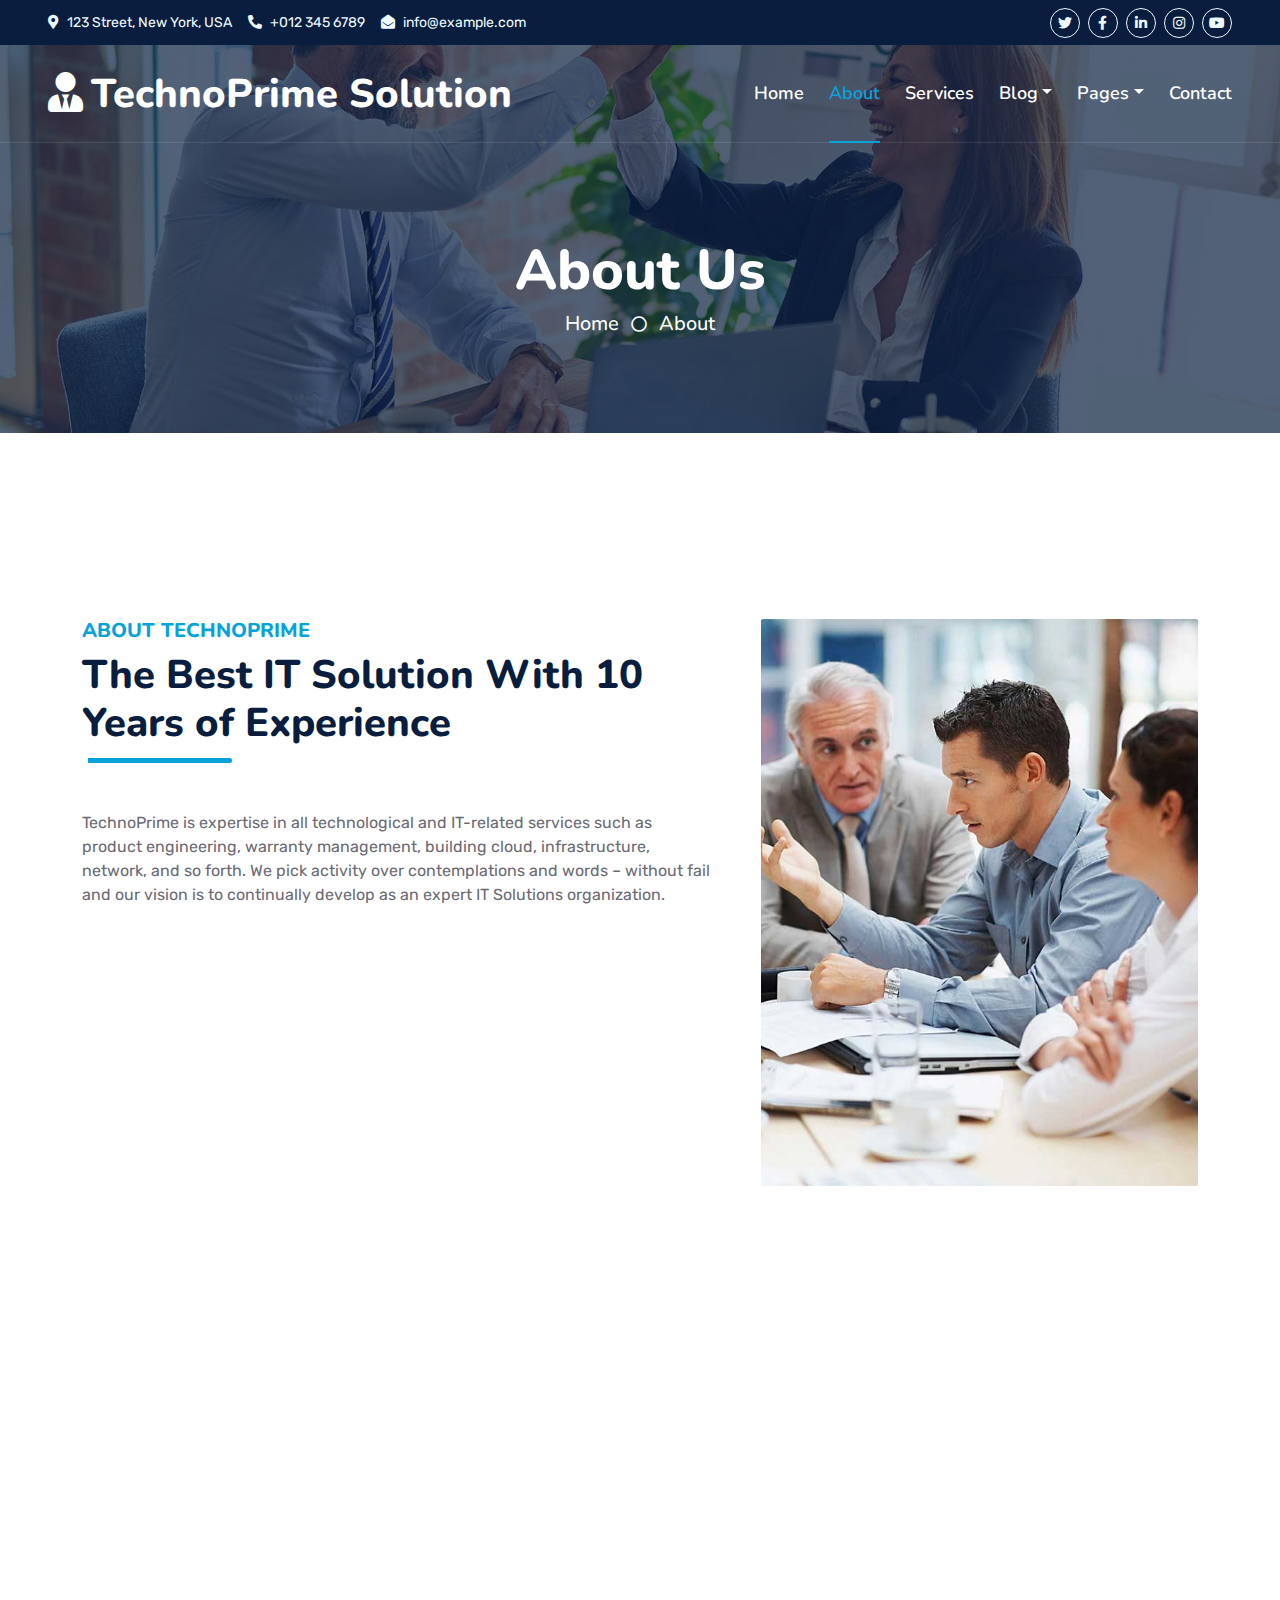
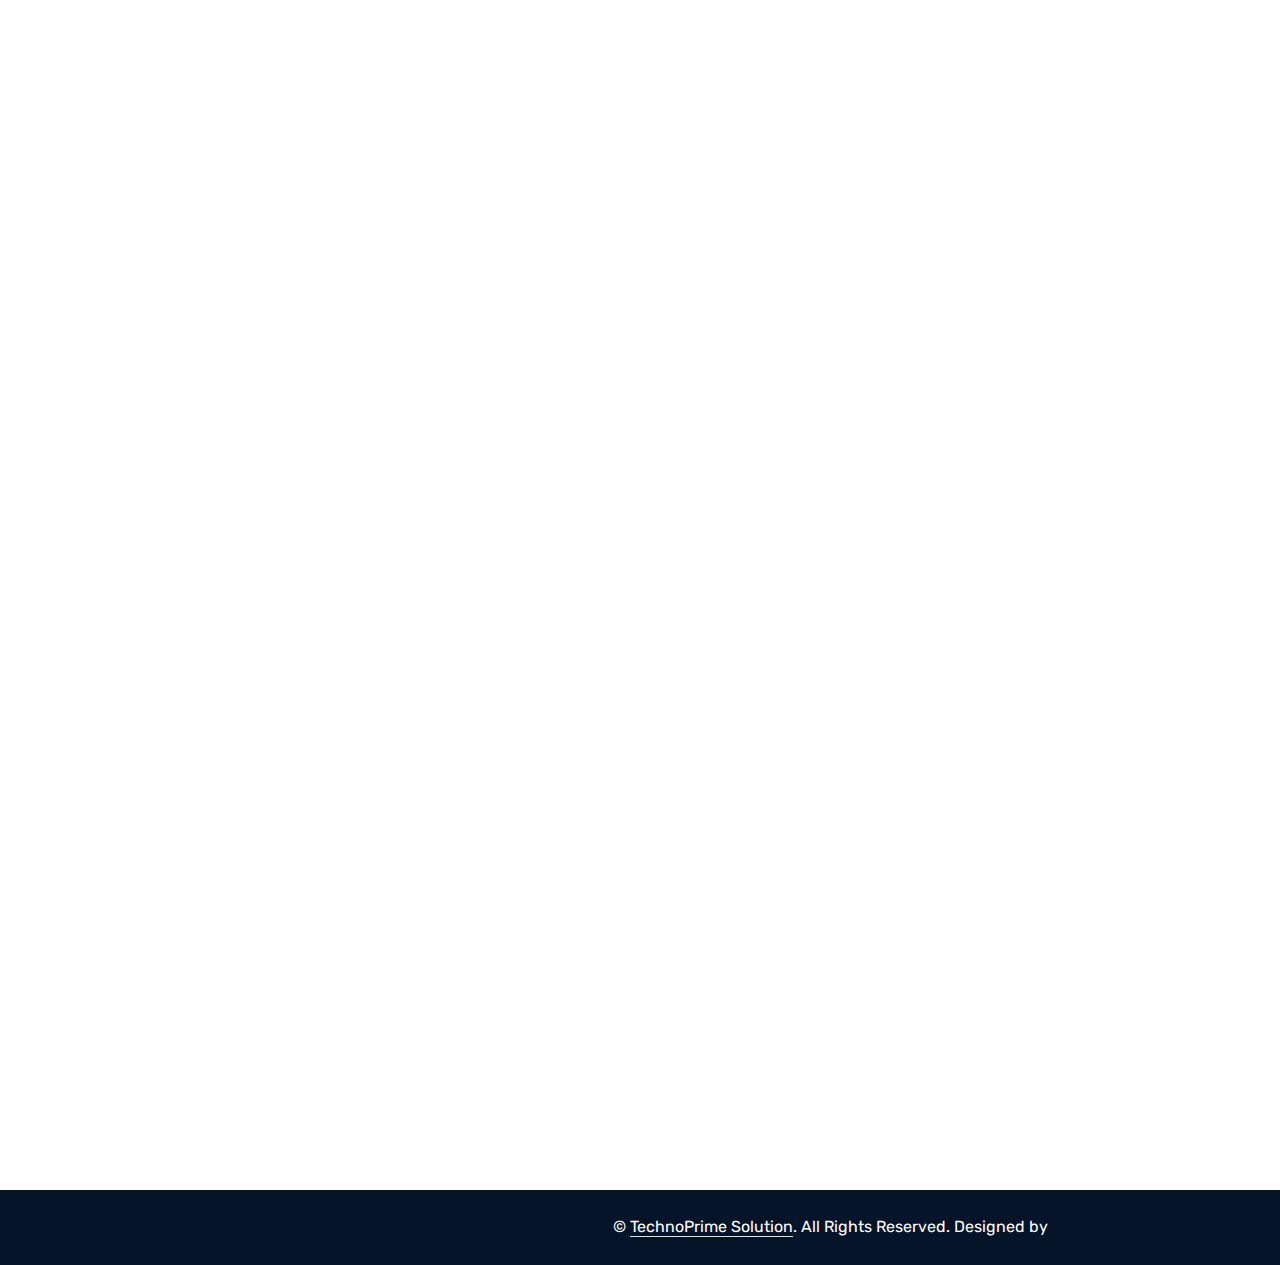
==== about.html @ 532d5998 "update" ====
<!DOCTYPE html>
<html lang="en">

<head>
    <meta charset="utf-8">
    <title>TechnoPrime Solution</title>
    <meta content="width=device-width, initial-scale=1.0" name="viewport">
  

    <!-- Favicon -->
    <link href="img/favicon.ico" rel="icon">

    <!-- Google Web Fonts -->
    <link rel="preconnect" href="https://fonts.googleapis.com">
    <link rel="preconnect" href="https://fonts.gstatic.com" crossorigin>
    <link href="https://fonts.googleapis.com/css2?family=Nunito:wght@400;600;700;800&family=Rubik:wght@400;500;600;700&display=swap" rel="stylesheet">

    <!-- Icon Font Stylesheet -->
    <link href="https://cdnjs.cloudflare.com/ajax/libs/font-awesome/5.10.0/css/all.min.css" rel="stylesheet">
    <link href="https://cdn.jsdelivr.net/npm/bootstrap-icons@1.4.1/font/bootstrap-icons.css" rel="stylesheet">

    <!-- Libraries Stylesheet -->
    <link href="lib/owlcarousel/assets/owl.carousel.min.css" rel="stylesheet">
    <link href="lib/animate/animate.min.css" rel="stylesheet">

    <!-- Customized Bootstrap Stylesheet -->
    <link href="css/bootstrap.min.css" rel="stylesheet">

    <!-- Template Stylesheet -->
    <link href="css/style.css" rel="stylesheet">
</head>

<body>
    <!-- Spinner Start -->
    <div id="spinner" class="show bg-white position-fixed translate-middle w-100 vh-100 top-50 start-50 d-flex align-items-center justify-content-center">
        <div class="spinner"></div>
    </div>
    <!-- Spinner End -->


    <!-- Topbar Start -->
    <div class="container-fluid bg-dark px-5 d-none d-lg-block">
        <div class="row gx-0">
            <div class="col-lg-8 text-center text-lg-start mb-2 mb-lg-0">
                <div class="d-inline-flex align-items-center" style="height: 45px;">
                    <small class="me-3 text-light"><i class="fa fa-map-marker-alt me-2"></i>123 Street, New York, USA</small>
                    <small class="me-3 text-light"><i class="fa fa-phone-alt me-2"></i>+012 345 6789</small>
                    <small class="text-light"><i class="fa fa-envelope-open me-2"></i>info@example.com</small>
                </div>
            </div>
            <div class="col-lg-4 text-center text-lg-end">
                <div class="d-inline-flex align-items-center" style="height: 45px;">
                    <a class="btn btn-sm btn-outline-light btn-sm-square rounded-circle me-2" href=""><i class="fab fa-twitter fw-normal"></i></a>
                    <a class="btn btn-sm btn-outline-light btn-sm-square rounded-circle me-2" href=""><i class="fab fa-facebook-f fw-normal"></i></a>
                    <a class="btn btn-sm btn-outline-light btn-sm-square rounded-circle me-2" href=""><i class="fab fa-linkedin-in fw-normal"></i></a>
                    <a class="btn btn-sm btn-outline-light btn-sm-square rounded-circle me-2" href=""><i class="fab fa-instagram fw-normal"></i></a>
                    <a class="btn btn-sm btn-outline-light btn-sm-square rounded-circle" href=""><i class="fab fa-youtube fw-normal"></i></a>
                </div>
            </div>
        </div>
    </div>
    <!-- Topbar End -->


    <!-- Navbar Start -->
    <div class="container-fluid position-relative p-0">
        <nav class="navbar navbar-expand-lg navbar-dark px-5 py-3 py-lg-0">
            <a href="index.html" class="navbar-brand p-0">
                <h1 class="m-0"><i class="fa fa-user-tie me-2"></i>TechnoPrime Solution</h1>
            </a>
            <button class="navbar-toggler" type="button" data-bs-toggle="collapse" data-bs-target="#navbarCollapse">
                <span class="fa fa-bars"></span>
            </button>
            <div class="collapse navbar-collapse" id="navbarCollapse">
                <div class="navbar-nav ms-auto py-0">
                    <a href="index.html" class="nav-item nav-link">Home</a>
                    <a href="about.html" class="nav-item nav-link active">About</a>
                    <a href="service.html" class="nav-item nav-link">Services</a>
                    <div class="nav-item dropdown">
                        <a href="#" class="nav-link dropdown-toggle" data-bs-toggle="dropdown">Blog</a>
                        <div class="dropdown-menu m-0">
                            <a href="blog.html" class="dropdown-item">Blog Grid</a>
                            <a href="detail.html" class="dropdown-item">Blog Detail</a>
                        </div>
                    </div>
                    <div class="nav-item dropdown">
                        <a href="#" class="nav-link dropdown-toggle" data-bs-toggle="dropdown">Pages</a>
                        <div class="dropdown-menu m-0">
                            <!-- <a href="price.html" class="dropdown-item">Pricing Plan</a> -->
                            <a href="feature.html" class="dropdown-item">Our features</a>
                            <a href="team.html" class="dropdown-item">Team Members</a>
                            <a href="testimonial.html" class="dropdown-item">Testimonial</a>
                            <a href="quote.html" class="dropdown-item">Free consultation</a>
                        </div>
                    </div>
                    <a href="contact.html" class="nav-item nav-link">Contact</a>
        </nav>

        <div class="container-fluid bg-primary py-5 bg-header" style="margin-bottom: 90px;">
            <div class="row py-5">
                <div class="col-12 pt-lg-5 mt-lg-5 text-center">
                    <h1 class="display-4 text-white animated zoomIn">About Us</h1>
                    <a href="" class="h5 text-white">Home</a>
                    <i class="far fa-circle text-white px-2"></i>
                    <a href="" class="h5 text-white">About</a>
                </div>
            </div>
        </div>
    </div>
    <!-- Navbar End -->


    <!-- Full Screen Search Start -->
    <div class="modal fade" id="searchModal" tabindex="-1">
        <div class="modal-dialog modal-fullscreen">
            <div class="modal-content" style="background: rgba(9, 30, 62, .7);">
                <div class="modal-header border-0">
                    <button type="button" class="btn bg-white btn-close" data-bs-dismiss="modal" aria-label="Close"></button>
                </div>
                <div class="modal-body d-flex align-items-center justify-content-center">
                    <div class="input-group" style="max-width: 600px;">
                        <input type="text" class="form-control bg-transparent border-primary p-3" placeholder="Type search keyword">
                        <button class="btn btn-primary px-4"><i class="bi bi-search"></i></button>
                    </div>
                </div>
            </div>
        </div>
    </div>
    <!-- Full Screen Search End -->


    <!-- About Start -->
    <div class="container-fluid py-5 wow fadeInUp" data-wow-delay="0.1s">
        <div class="container py-5">
            <div class="row g-5">
                <div class="col-lg-7">
                    <div class="section-title position-relative pb-3 mb-5">
                        <h5 class="fw-bold text-primary text-uppercase">About TechnoPrime</h5>
                        <h1 class="mb-0">The Best IT Solution With 10 Years of Experience</h1>
                    </div>
                    <p class="mb-4">TechnoPrime is expertise in all technological and IT-related services such as product engineering, warranty management, building cloud, infrastructure, network, and so forth. We pick activity over contemplations and words – without fail and our vision is to continually develop as an expert IT Solutions organization.</p>
                    <div class="row g-0 mb-3">
                        <div class="col-sm-6 wow zoomIn" data-wow-delay="0.2s">
                            <h5 class="mb-3"><i class="fa fa-check text-primary me-3"></i>Award Winning</h5>
                            <h5 class="mb-3"><i class="fa fa-check text-primary me-3"></i>Professional Staff</h5>
                        </div>
                        <div class="col-sm-6 wow zoomIn" data-wow-delay="0.4s">
                            <h5 class="mb-3"><i class="fa fa-check text-primary me-3"></i>24/7 Support</h5>
                            <h5 class="mb-3"><i class="fa fa-check text-primary me-3"></i>Fair Prices</h5>
                        </div>
                    </div>
                    <div class="d-flex align-items-center mb-4 wow fadeIn" data-wow-delay="0.6s">
                        <div class="bg-primary d-flex align-items-center justify-content-center rounded" style="width: 60px; height: 60px;">
                            <i class="fa fa-phone-alt text-white"></i>
                        </div>
                        <div class="ps-4">
                            <h5 class="mb-2">Call to ask any question</h5>
                            <h4 class="text-primary mb-0">+012 345 6789</h4>
                        </div>
                    </div>
                    <a href="quote.html" class="btn btn-primary py-3 px-5 mt-3 wow zoomIn" data-wow-delay="0.9s">Request A Quote</a>
                </div>
                <div class="col-lg-5" style="min-height: 500px;">
                    <div class="position-relative h-100">
                        <img class="position-absolute w-100 h-100 rounded wow zoomIn" data-wow-delay="0.9s" src="img/about.jpg" style="object-fit: cover;">
                    </div>
                </div>
            </div>
        </div>
    </div>
    <!-- About End -->


    <!-- Team Start -->
    <div class="container-fluid py-5 wow fadeInUp" data-wow-delay="0.1s">
        <div class="container py-5">
            <div class="section-title text-center position-relative pb-3 mb-5 mx-auto" style="max-width: 600px;">
                <h5 class="fw-bold text-primary text-uppercase">Team Members</h5>
                <h1 class="mb-0">Professional Stuffs Ready to Help Your Business</h1>
            </div>
            <div class="row g-5">
                <div class="col-lg-4 wow slideInUp" data-wow-delay="0.3s">
                    <div class="team-item bg-light rounded overflow-hidden">
                        <div class="team-img position-relative overflow-hidden">
                            <img class="img-fluid w-100" src="img/team-1.jpg" alt="">
                            <div class="team-social">
                                <a class="btn btn-lg btn-primary btn-lg-square rounded" href=""><i class="fab fa-twitter fw-normal"></i></a>
                                <a class="btn btn-lg btn-primary btn-lg-square rounded" href=""><i class="fab fa-facebook-f fw-normal"></i></a>
                                <a class="btn btn-lg btn-primary btn-lg-square rounded" href=""><i class="fab fa-instagram fw-normal"></i></a>
                                <a class="btn btn-lg btn-primary btn-lg-square rounded" href=""><i class="fab fa-linkedin-in fw-normal"></i></a>
                            </div>
                        </div>
                        <div class="text-center py-4">
                            <h4 class="text-primary">Full Name</h4>
                            <p class="text-uppercase m-0">Designation</p>
                        </div>
                    </div>
                </div>
                <div class="col-lg-4 wow slideInUp" data-wow-delay="0.6s">
                    <div class="team-item bg-light rounded overflow-hidden">
                        <div class="team-img position-relative overflow-hidden">
                            <img class="img-fluid w-100" src="img/team-2.jpg" alt="">
                            <div class="team-social">
                                <a class="btn btn-lg btn-primary btn-lg-square rounded" href=""><i class="fab fa-twitter fw-normal"></i></a>
                                <a class="btn btn-lg btn-primary btn-lg-square rounded" href=""><i class="fab fa-facebook-f fw-normal"></i></a>
                                <a class="btn btn-lg btn-primary btn-lg-square rounded" href=""><i class="fab fa-instagram fw-normal"></i></a>
                                <a class="btn btn-lg btn-primary btn-lg-square rounded" href=""><i class="fab fa-linkedin-in fw-normal"></i></a>
                            </div>
                        </div>
                        <div class="text-center py-4">
                            <h4 class="text-primary">Full Name</h4>
                            <p class="text-uppercase m-0">Designation</p>
                        </div>
                    </div>
                </div>
                <div class="col-lg-4 wow slideInUp" data-wow-delay="0.9s">
                    <div class="team-item bg-light rounded overflow-hidden">
                        <div class="team-img position-relative overflow-hidden">
                            <img class="img-fluid w-100" src="img/team-3.jpg" alt="">
                            <div class="team-social">
                                <a class="btn btn-lg btn-primary btn-lg-square rounded" href=""><i class="fab fa-twitter fw-normal"></i></a>
                                <a class="btn btn-lg btn-primary btn-lg-square rounded" href=""><i class="fab fa-facebook-f fw-normal"></i></a>
                                <a class="btn btn-lg btn-primary btn-lg-square rounded" href=""><i class="fab fa-instagram fw-normal"></i></a>
                                <a class="btn btn-lg btn-primary btn-lg-square rounded" href=""><i class="fab fa-linkedin-in fw-normal"></i></a>
                            </div>
                        </div>
                        <div class="text-center py-4">
                            <h4 class="text-primary">Full Name</h4>
                            <p class="text-uppercase m-0">Designation</p>
                        </div>
                    </div>
                </div>
            </div>
        </div>
    </div>
    <!-- Team End -->


    <!-- Vendor Start -->
    <div class="container-fluid py-5 wow fadeInUp" data-wow-delay="0.1s">
        <div class="container py-5 mb-5">
            <div class="bg-white">
                <div class="owl-carousel vendor-carousel">
                    <img src="img/vendor-1.jpg" alt="">
                    <img src="img/vendor-2.jpg" alt="">
                    <img src="img/vendor-3.jpg" alt="">
                    <img src="img/vendor-4.jpg" alt="">
                    <img src="img/vendor-5.jpg" alt="">
                    <img src="img/vendor-6.jpg" alt="">
                    <img src="img/vendor-7.jpg" alt="">
                    <img src="img/vendor-8.jpg" alt="">
                    <img src="img/vendor-9.jpg" alt="">
                </div>
            </div>
        </div>
    </div>
    <!-- Vendor End -->
    

    <!-- Footer Start -->
    <div class="container-fluid bg-dark text-light mt-5 wow fadeInUp" data-wow-delay="0.1s">
        <div class="container">
            <div class="row gx-5">
                <div class="col-lg-4 col-md-6 footer-about">
                    <div class="d-flex flex-column align-items-center justify-content-center text-center h-100 bg-primary p-4">
                        <a href="index.html" class="navbar-brand">
                            <h1 class="m-0 text-white"><i class="fa fa-user-tie me-2"></i>TechnoPrime Solution</h1>
                        </a>
                        <p class="mt-3 mb-4">We run all kinds of IT services that vow your success</p>
                        <form action="">
                            <div class="input-group">
                                <input type="text" class="form-control border-white p-3" placeholder="Your Email">
                                <button class="btn btn-dark">Sign Up</button>
                            </div>
                        </form>
                    </div>
                </div>
                <div class="col-lg-8 col-md-6">
                    <div class="row gx-5">
                        <div class="col-lg-4 col-md-12 pt-5 mb-5">
                            <div class="section-title section-title-sm position-relative pb-3 mb-4">
                                <h3 class="text-light mb-0">Get In Touch</h3>
                            </div>
                            <div class="d-flex mb-2">
                                <i class="bi bi-geo-alt text-primary me-2"></i>
                                <p class="mb-0">123 Street, New York, USA</p>
                            </div>
                            <div class="d-flex mb-2">
                                <i class="bi bi-envelope-open text-primary me-2"></i>
                                <p class="mb-0">info@example.com</p>
                            </div>
                            <div class="d-flex mb-2">
                                <i class="bi bi-telephone text-primary me-2"></i>
                                <p class="mb-0">+012 345 67890</p>
                            </div>
                            <div class="d-flex mt-4">
                                <a class="btn btn-primary btn-square me-2" href="#"><i class="fab fa-twitter fw-normal"></i></a>
                                <a class="btn btn-primary btn-square me-2" href="#"><i class="fab fa-facebook-f fw-normal"></i></a>
                                <a class="btn btn-primary btn-square me-2" href="#"><i class="fab fa-linkedin-in fw-normal"></i></a>
                                <a class="btn btn-primary btn-square" href="#"><i class="fab fa-instagram fw-normal"></i></a>
                            </div>
                        </div>
                        <div class="col-lg-4 col-md-12 pt-0 pt-lg-5 mb-5">
                            <div class="section-title section-title-sm position-relative pb-3 mb-4">
                                <h3 class="text-light mb-0">Quick Links</h3>
                            </div>
                            <div class="link-animated d-flex flex-column justify-content-start">
                                <a class="text-light mb-2" href="#"><i class="bi bi-arrow-right text-primary me-2"></i>Home</a>
                                <a class="text-light mb-2" href="#"><i class="bi bi-arrow-right text-primary me-2"></i>About Us</a>
                                <a class="text-light mb-2" href="#"><i class="bi bi-arrow-right text-primary me-2"></i>Our Services</a>
                                <a class="text-light mb-2" href="#"><i class="bi bi-arrow-right text-primary me-2"></i>Meet The Team</a>
                                <a class="text-light mb-2" href="#"><i class="bi bi-arrow-right text-primary me-2"></i>Latest Blog</a>
                                <a class="text-light" href="#"><i class="bi bi-arrow-right text-primary me-2"></i>Contact Us</a>
                            </div>
                        </div>
                        <div class="col-lg-4 col-md-12 pt-0 pt-lg-5 mb-5">
                            <div class="section-title section-title-sm position-relative pb-3 mb-4">
                                <h3 class="text-light mb-0">Popular Links</h3>
                            </div>
                            <div class="link-animated d-flex flex-column justify-content-start">
                                <a class="text-light mb-2" href="#"><i class="bi bi-arrow-right text-primary me-2"></i>Home</a>
                                <a class="text-light mb-2" href="#"><i class="bi bi-arrow-right text-primary me-2"></i>About Us</a>
                                <a class="text-light mb-2" href="#"><i class="bi bi-arrow-right text-primary me-2"></i>Our Services</a>
                                <a class="text-light mb-2" href="#"><i class="bi bi-arrow-right text-primary me-2"></i>Meet The Team</a>
                                <a class="text-light mb-2" href="#"><i class="bi bi-arrow-right text-primary me-2"></i>Latest Blog</a>
                                <a class="text-light" href="#"><i class="bi bi-arrow-right text-primary me-2"></i>Contact Us</a>
                            </div>
                        </div>
                    </div>
                </div>
            </div>
        </div>
    </div>
    <div class="container-fluid text-white" style="background: #061429;">
        <div class="container text-center">
            <div class="row justify-content-end">
                <div class="col-lg-8 col-md-6">
                    <div class="d-flex align-items-center justify-content-center" style="height: 75px;">
                        <p class="mb-0">&copy; <a class="text-white border-bottom" href="#">TechnoPrime Solution</a>. All Rights Reserved. 
						

						Designed by  </p>
                    </div>
                </div>
            </div>
        </div>
    </div>
    <!-- Footer End -->


    <!-- Back to Top -->
    <a href="#" class="btn btn-lg btn-primary btn-lg-square rounded back-to-top"><i class="bi bi-arrow-up"></i></a>


    <!-- JavaScript Libraries -->
    <script src="https://code.jquery.com/jquery-3.4.1.min.js"></script>
    <script src="https://cdn.jsdelivr.net/npm/bootstrap@5.0.0/dist/js/bootstrap.bundle.min.js"></script>
    <script src="lib/wow/wow.min.js"></script>
    <script src="lib/easing/easing.min.js"></script>
    <script src="lib/waypoints/waypoints.min.js"></script>
    <script src="lib/counterup/counterup.min.js"></script>
    <script src="lib/owlcarousel/owl.carousel.min.js"></script>

    <!-- Template Javascript -->
    <script src="js/main.js"></script>
</body>

</html>
---- css/style.css ----
/********** Template CSS **********/
:root {
    --primary: #06A3DA;
    --secondary: #34AD54;
    --light: #EEF9FF;
    --dark: #091E3E;
}


/*** Spinner ***/
.spinner {
    width: 40px;
    height: 40px;
    background: var(--primary);
    margin: 100px auto;
    -webkit-animation: sk-rotateplane 1.2s infinite ease-in-out;
    animation: sk-rotateplane 1.2s infinite ease-in-out;
}

@-webkit-keyframes sk-rotateplane {
    0% {
        -webkit-transform: perspective(120px)
    }
    50% {
        -webkit-transform: perspective(120px) rotateY(180deg)
    }
    100% {
        -webkit-transform: perspective(120px) rotateY(180deg) rotateX(180deg)
    }
}

@keyframes sk-rotateplane {
    0% {
        transform: perspective(120px) rotateX(0deg) rotateY(0deg);
        -webkit-transform: perspective(120px) rotateX(0deg) rotateY(0deg)
    }
    50% {
        transform: perspective(120px) rotateX(-180.1deg) rotateY(0deg);
        -webkit-transform: perspective(120px) rotateX(-180.1deg) rotateY(0deg)
    }
    100% {
        transform: perspective(120px) rotateX(-180deg) rotateY(-179.9deg);
        -webkit-transform: perspective(120px) rotateX(-180deg) rotateY(-179.9deg);
    }
}

#spinner {
    opacity: 0;
    visibility: hidden;
    transition: opacity .5s ease-out, visibility 0s linear .5s;
    z-index: 99999;
}

#spinner.show {
    transition: opacity .5s ease-out, visibility 0s linear 0s;
    visibility: visible;
    opacity: 1;
}


/*** Heading ***/
h1,
h2,
.fw-bold {
    font-weight: 800 !important;
}

h3,
h4,
.fw-semi-bold {
    font-weight: 700 !important;
}

h5,
h6,
.fw-medium {
    font-weight: 600 !important;
}


/*** Button ***/
.btn {
    font-family: 'Nunito', sans-serif;
    font-weight: 600;
    transition: .5s;
}

.btn-primary,
.btn-secondary {
    color: #FFFFFF;
    box-shadow: inset 0 0 0 50px transparent;
}

.btn-primary:hover {
    box-shadow: inset 0 0 0 0 var(--primary);
}

.btn-secondary:hover {
    box-shadow: inset 0 0 0 0 var(--secondary);
}

.btn-square {
    width: 36px;
    height: 36px;
}

.btn-sm-square {
    width: 30px;
    height: 30px;
}

.btn-lg-square {
    width: 48px;
    height: 48px;
}

.btn-square,
.btn-sm-square,
.btn-lg-square {
    padding-left: 0;
    padding-right: 0;
    text-align: center;
}


/*** Navbar ***/
.navbar-dark .navbar-nav .nav-link {
    font-family: 'Nunito', sans-serif;
    position: relative;
    margin-left: 25px;
    padding: 35px 0;
    color: #FFFFFF;
    font-size: 18px;
    font-weight: 600;
    outline: none;
    transition: .5s;
}

.sticky-top.navbar-dark .navbar-nav .nav-link {
    padding: 20px 0;
    color: var(--dark);
}

.navbar-dark .navbar-nav .nav-link:hover,
.navbar-dark .navbar-nav .nav-link.active {
    color: var(--primary);
}

.navbar-dark .navbar-brand h1 {
    color: #FFFFFF;
}

.navbar-dark .navbar-toggler {
    color: var(--primary) !important;
    border-color: var(--primary) !important;
}

@media (max-width: 991.98px) {
    .sticky-top.navbar-dark {
        position: relative;
        background: #FFFFFF;
    }

    .navbar-dark .navbar-nav .nav-link,
    .navbar-dark .navbar-nav .nav-link.show,
    .sticky-top.navbar-dark .navbar-nav .nav-link {
        padding: 10px 0;
        color: var(--dark);
    }

    .navbar-dark .navbar-brand h1 {
        color: var(--primary);
    }
}

@media (min-width: 992px) {
    .navbar-dark {
        position: absolute;
        width: 100%;
        top: 0;
        left: 0;
        border-bottom: 1px solid rgba(256, 256, 256, .1);
        z-index: 999;
    }
    
    .sticky-top.navbar-dark {
        position: fixed;
        background: #FFFFFF;
    }

    .navbar-dark .navbar-nav .nav-link::before {
        position: absolute;
        content: "";
        width: 0;
        height: 2px;
        bottom: -1px;
        left: 50%;
        background: var(--primary);
        transition: .5s;
    }

    .navbar-dark .navbar-nav .nav-link:hover::before,
    .navbar-dark .navbar-nav .nav-link.active::before {
        width: 100%;
        left: 0;
    }

    .navbar-dark .navbar-nav .nav-link.nav-contact::before {
        display: none;
    }

    .sticky-top.navbar-dark .navbar-brand h1 {
        color: var(--primary);
    }
}


/*** Carousel ***/
.carousel-caption {
    top: 0;
    left: 0;
    right: 0;
    bottom: 0;
    background: rgba(9, 30, 62, .7);
    z-index: 1;
}

@media (max-width: 576px) {
    .carousel-caption h5 {
        font-size: 14px;
        font-weight: 500 !important;
    }

    .carousel-caption h1 {
        font-size: 30px;
        font-weight: 600 !important;
    }
}

.carousel-control-prev,
.carousel-control-next {
    width: 10%;
}

.carousel-control-prev-icon,
.carousel-control-next-icon {
    width: 3rem;
    height: 3rem;
}


/*** Section Title ***/
.section-title::before {
    position: absolute;
    content: "";
    width: 150px;
    height: 5px;
    left: 0;
    bottom: 0;
    background: var(--primary);
    border-radius: 2px;
}

.section-title.text-center::before {
    left: 50%;
    margin-left: -75px;
}

.section-title.section-title-sm::before {
    width: 90px;
    height: 3px;
}

.section-title::after {
    position: absolute;
    content: "";
    width: 6px;
    height: 5px;
    bottom: 0px;
    background: #FFFFFF;
    -webkit-animation: section-title-run 5s infinite linear;
    animation: section-title-run 5s infinite linear;
}

.section-title.section-title-sm::after {
    width: 4px;
    height: 3px;
}

.section-title.text-center::after {
    -webkit-animation: section-title-run-center 5s infinite linear;
    animation: section-title-run-center 5s infinite linear;
}

.section-title.section-title-sm::after {
    -webkit-animation: section-title-run-sm 5s infinite linear;
    animation: section-title-run-sm 5s infinite linear;
}

@-webkit-keyframes section-title-run {
    0% {left: 0; } 50% { left : 145px; } 100% { left: 0; }
}

@-webkit-keyframes section-title-run-center {
    0% { left: 50%; margin-left: -75px; } 50% { left : 50%; margin-left: 45px; } 100% { left: 50%; margin-left: -75px; }
}

@-webkit-keyframes section-title-run-sm {
    0% {left: 0; } 50% { left : 85px; } 100% { left: 0; }
}


/*** Service ***/
.service-item {
    position: relative;
    height: 300px;
    padding: 0 30px;
    transition: .5s;
}

.service-item .service-icon {
    margin-bottom: 30px;
    width: 60px;
    height: 60px;
    display: flex;
    align-items: center;
    justify-content: center;
    background: var(--primary);
    border-radius: 2px;
    transform: rotate(-45deg);
}

.service-item .service-icon i {
    transform: rotate(45deg);
}

.service-item a.btn {
    position: absolute;
    width: 60px;
    bottom: -48px;
    left: 50%;
    margin-left: -30px;
    opacity: 0;
}

.service-item:hover a.btn {
    bottom: -24px;
    opacity: 1;
}


/*** Testimonial ***/
.testimonial-carousel .owl-dots {
    margin-top: 15px;
    display: flex;
    align-items: flex-end;
    justify-content: center;
}

.testimonial-carousel .owl-dot {
    position: relative;
    display: inline-block;
    margin: 0 5px;
    width: 15px;
    height: 15px;
    background: #DDDDDD;
    border-radius: 2px;
    transition: .5s;
}

.testimonial-carousel .owl-dot.active {
    width: 30px;
    background: var(--primary);
}

.testimonial-carousel .owl-item.center {
    position: relative;
    z-index: 1;
}

.testimonial-carousel .owl-item .testimonial-item {
    transition: .5s;
}

.testimonial-carousel .owl-item.center .testimonial-item {
    background: #FFFFFF !important;
    box-shadow: 0 0 30px #DDDDDD;
}


/*** Team ***/
.team-item {
    transition: .5s;
}

.team-social {
    position: absolute;
    width: 100%;
    height: 100%;
    top: 0;
    left: 0;
    display: flex;
    align-items: center;
    justify-content: center;
    transition: .5s;
}

.team-social a.btn {
    position: relative;
    margin: 0 3px;
    margin-top: 100px;
    opacity: 0;
}

.team-item:hover {
    box-shadow: 0 0 30px #DDDDDD;
}

.team-item:hover .team-social {
    background: rgba(9, 30, 62, .7);
}

.team-item:hover .team-social a.btn:first-child {
    opacity: 1;
    margin-top: 0;
    transition: .3s 0s;
}

.team-item:hover .team-social a.btn:nth-child(2) {
    opacity: 1;
    margin-top: 0;
    transition: .3s .05s;
}

.team-item:hover .team-social a.btn:nth-child(3) {
    opacity: 1;
    margin-top: 0;
    transition: .3s .1s;
}

.team-item:hover .team-social a.btn:nth-child(4) {
    opacity: 1;
    margin-top: 0;
    transition: .3s .15s;
}

.team-item .team-img img,
.blog-item .blog-img img  {
    transition: .5s;
}

.team-item:hover .team-img img,
.blog-item:hover .blog-img img {
    transform: scale(1.15);
}


/*** Miscellaneous ***/
@media (min-width: 991.98px) {
    .facts {
        position: relative;
        margin-top: -75px;
        z-index: 1;
    }
}

.back-to-top {
    position: fixed;
    display: none;
    right: 45px;
    bottom: 45px;
    z-index: 99;
}

.bg-header {
    background: linear-gradient(rgba(9, 30, 62, .7), rgba(9, 30, 62, .7)), url(../img/carousel-1.jpg) center center no-repeat;
    background-size: cover;
}

.link-animated a {
    transition: .5s;
}

.link-animated a:hover {
    padding-left: 10px;
}

@media (min-width: 767.98px) {
    .footer-about {
        margin-bottom: -75px;
    }
}
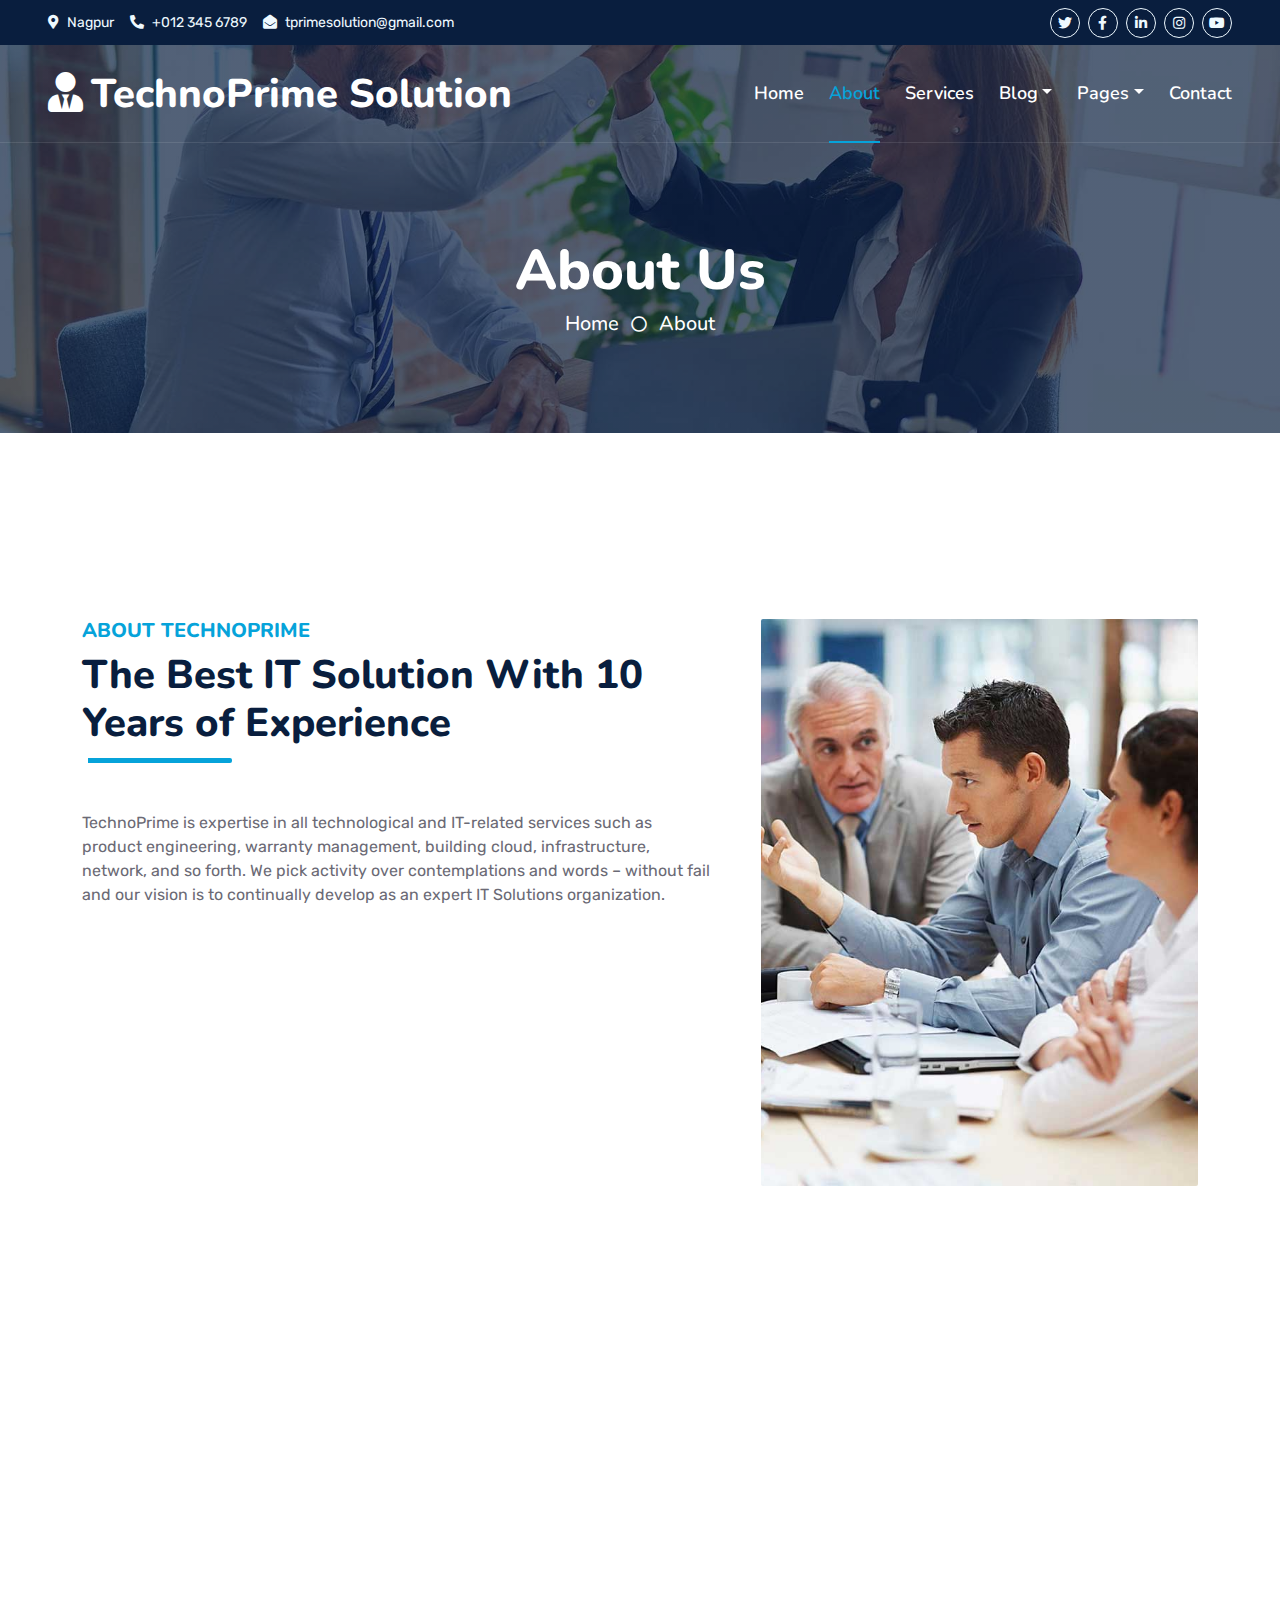
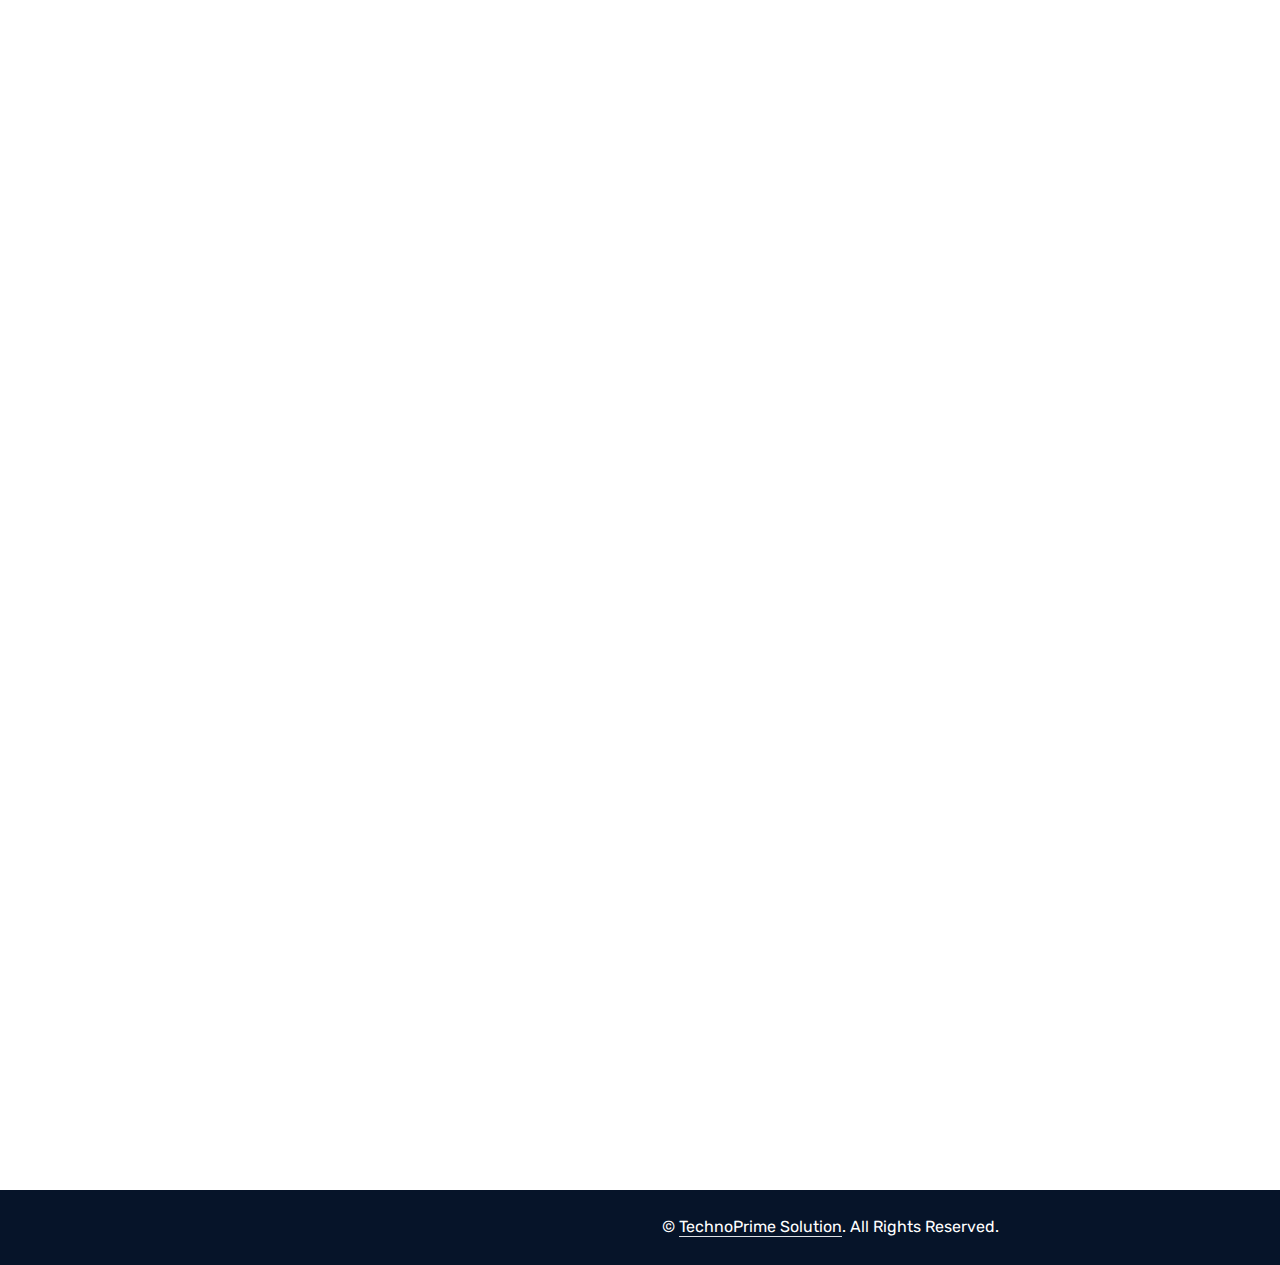
==== commit 58a07a81: "latest" ====
--- a/about.html
+++ b/about.html
@@ -43,9 +43,9 @@
         <div class="row gx-0">
             <div class="col-lg-8 text-center text-lg-start mb-2 mb-lg-0">
                 <div class="d-inline-flex align-items-center" style="height: 45px;">
-                    <small class="me-3 text-light"><i class="fa fa-map-marker-alt me-2"></i>123 Street, New York, USA</small>
+                    <small class="me-3 text-light"><i class="fa fa-map-marker-alt me-2"></i>Nagpur</small>
                     <small class="me-3 text-light"><i class="fa fa-phone-alt me-2"></i>+012 345 6789</small>
-                    <small class="text-light"><i class="fa fa-envelope-open me-2"></i>info@example.com</small>
+                    <small class="text-light"><i class="fa fa-envelope-open me-2"></i>tprimesolution@gmail.com</small>
                 </div>
             </div>
             <div class="col-lg-4 text-center text-lg-end">
@@ -283,11 +283,11 @@
                             </div>
                             <div class="d-flex mb-2">
                                 <i class="bi bi-geo-alt text-primary me-2"></i>
-                                <p class="mb-0">123 Street, New York, USA</p>
+                                <p class="mb-0">Nagpur</p>
                             </div>
                             <div class="d-flex mb-2">
                                 <i class="bi bi-envelope-open text-primary me-2"></i>
-                                <p class="mb-0">info@example.com</p>
+                                <p class="mb-0">tprimesolution@gmail.com</p>
                             </div>
                             <div class="d-flex mb-2">
                                 <i class="bi bi-telephone text-primary me-2"></i>
@@ -339,7 +339,7 @@
                         <p class="mb-0">&copy; <a class="text-white border-bottom" href="#">TechnoPrime Solution</a>. All Rights Reserved. 
 						
 
-						Designed by  </p>
+						   </p>
                     </div>
                 </div>
             </div>
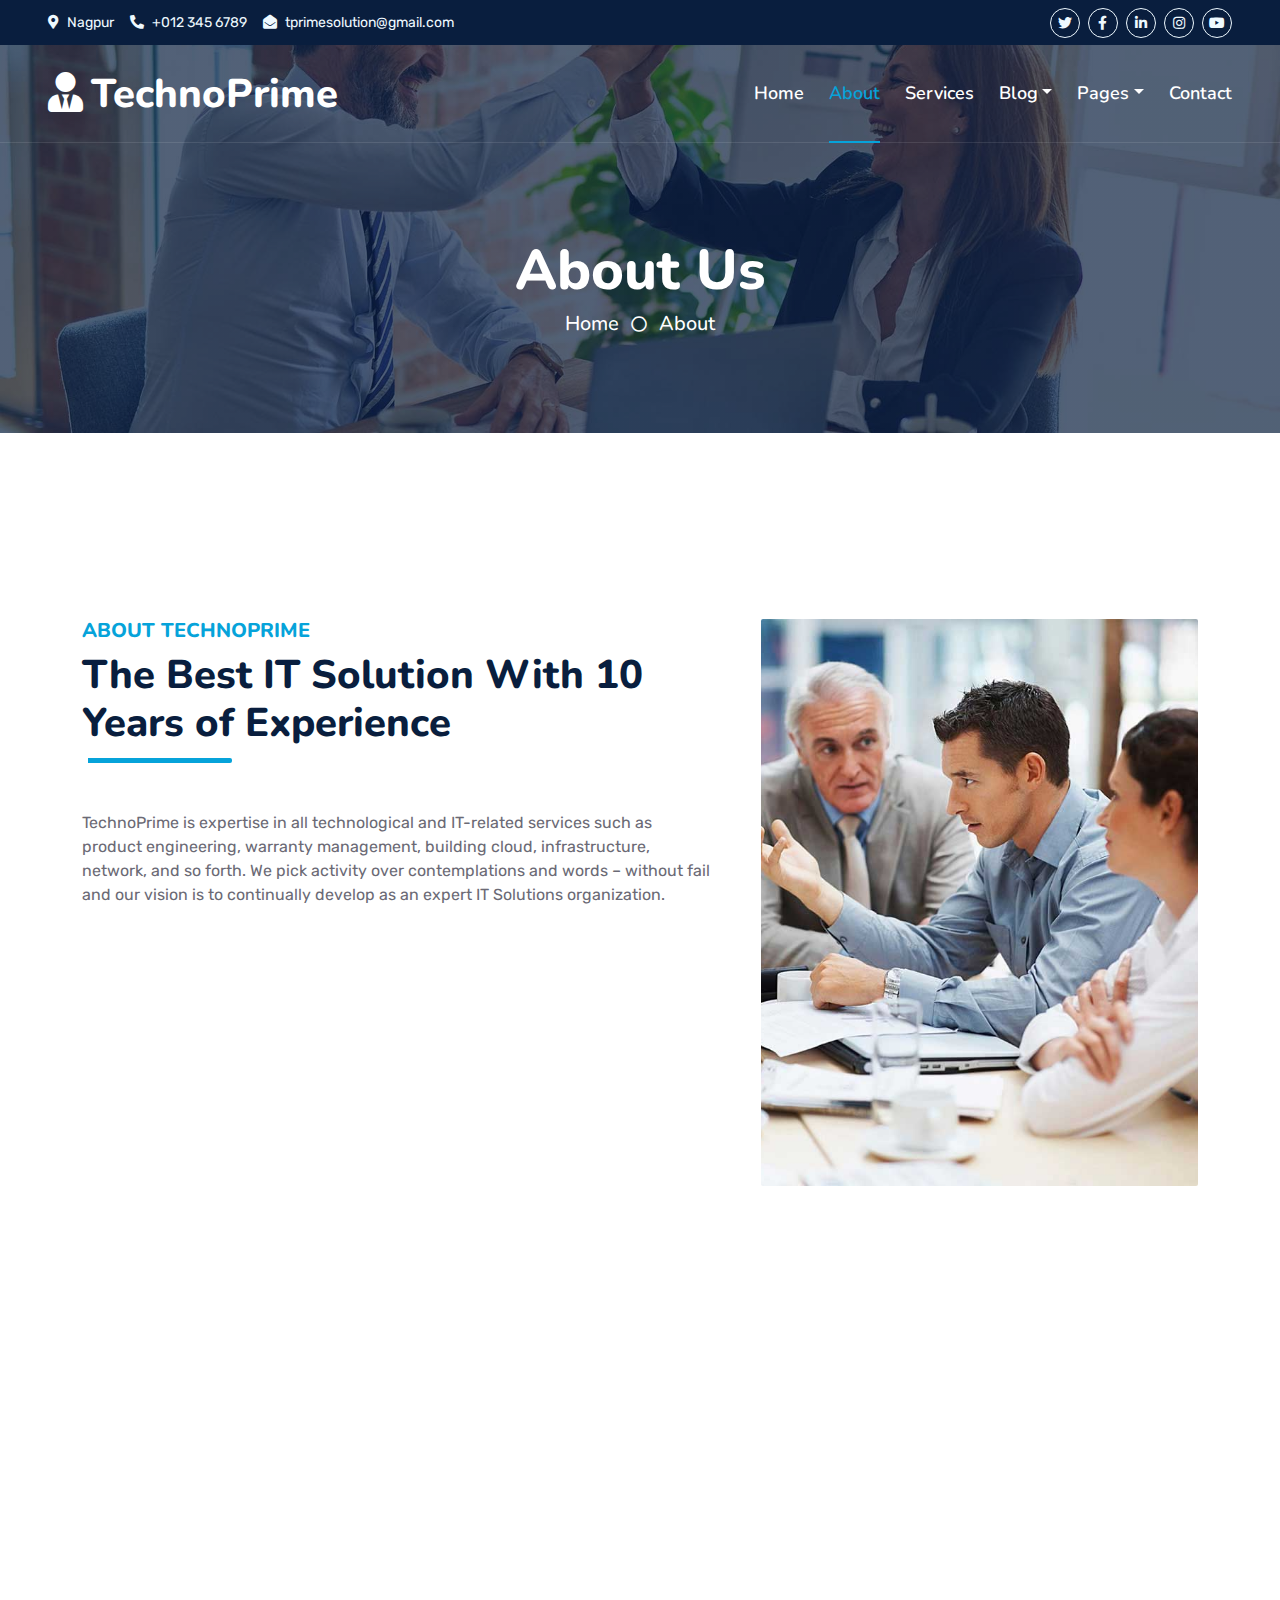
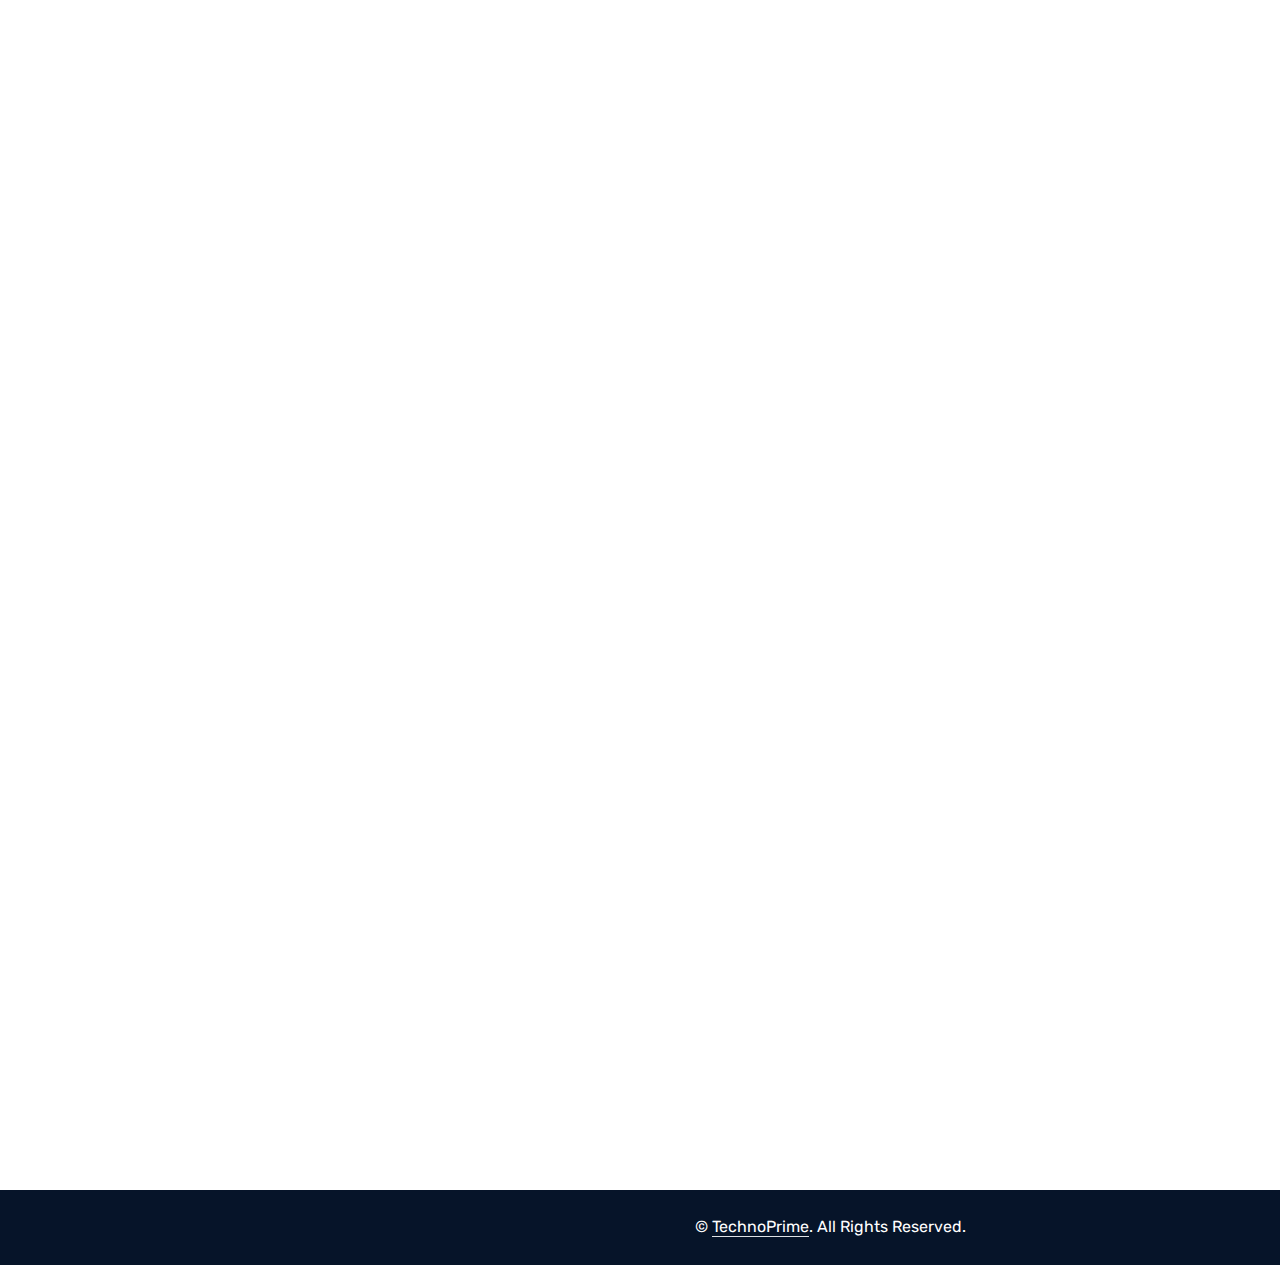
==== commit 95e0bf68: "technoprime change" ====
--- a/about.html
+++ b/about.html
@@ -3,7 +3,7 @@
 
 <head>
     <meta charset="utf-8">
-    <title>TechnoPrime Solution</title>
+    <title>TechnoPrime</title>
     <meta content="width=device-width, initial-scale=1.0" name="viewport">
   
 
@@ -66,7 +66,7 @@
     <div class="container-fluid position-relative p-0">
         <nav class="navbar navbar-expand-lg navbar-dark px-5 py-3 py-lg-0">
             <a href="index.html" class="navbar-brand p-0">
-                <h1 class="m-0"><i class="fa fa-user-tie me-2"></i>TechnoPrime Solution</h1>
+                <h1 class="m-0"><i class="fa fa-user-tie me-2"></i>TechnoPrime</h1>
             </a>
             <button class="navbar-toggler" type="button" data-bs-toggle="collapse" data-bs-target="#navbarCollapse">
                 <span class="fa fa-bars"></span>
@@ -264,13 +264,13 @@
                 <div class="col-lg-4 col-md-6 footer-about">
                     <div class="d-flex flex-column align-items-center justify-content-center text-center h-100 bg-primary p-4">
                         <a href="index.html" class="navbar-brand">
-                            <h1 class="m-0 text-white"><i class="fa fa-user-tie me-2"></i>TechnoPrime Solution</h1>
+                            <h1 class="m-0 text-white"><i class="fa fa-user-tie me-2"></i>TechnoPrime</h1>
                         </a>
                         <p class="mt-3 mb-4">We run all kinds of IT services that vow your success</p>
                         <form action="">
                             <div class="input-group">
-                                <input type="text" class="form-control border-white p-3" placeholder="Your Email">
-                                <button class="btn btn-dark">Sign Up</button>
+                                <!-- <input type="text" class="form-control border-white p-3" placeholder="Your Email">
+                                <button class="btn btn-dark">Sign Up</button> -->
                             </div>
                         </form>
                     </div>
@@ -336,7 +336,7 @@
             <div class="row justify-content-end">
                 <div class="col-lg-8 col-md-6">
                     <div class="d-flex align-items-center justify-content-center" style="height: 75px;">
-                        <p class="mb-0">&copy; <a class="text-white border-bottom" href="#">TechnoPrime Solution</a>. All Rights Reserved. 
+                        <p class="mb-0">&copy; <a class="text-white border-bottom" href="#">TechnoPrime</a>. All Rights Reserved. 
 						
 
 						   </p>
--- a/css/style.css
+++ b/css/style.css
@@ -489,4 +489,21 @@
     .footer-about {
         margin-bottom: -75px;
     }
-}+}
+
+
+.technology-stack {
+    display: flex;
+    flex-wrap: wrap;
+    justify-content: center;
+}
+
+.stack-item {
+    text-align: center;
+    padding: 20px;
+}
+
+.stack-item img {
+    width: 100px;
+    height: auto;
+}
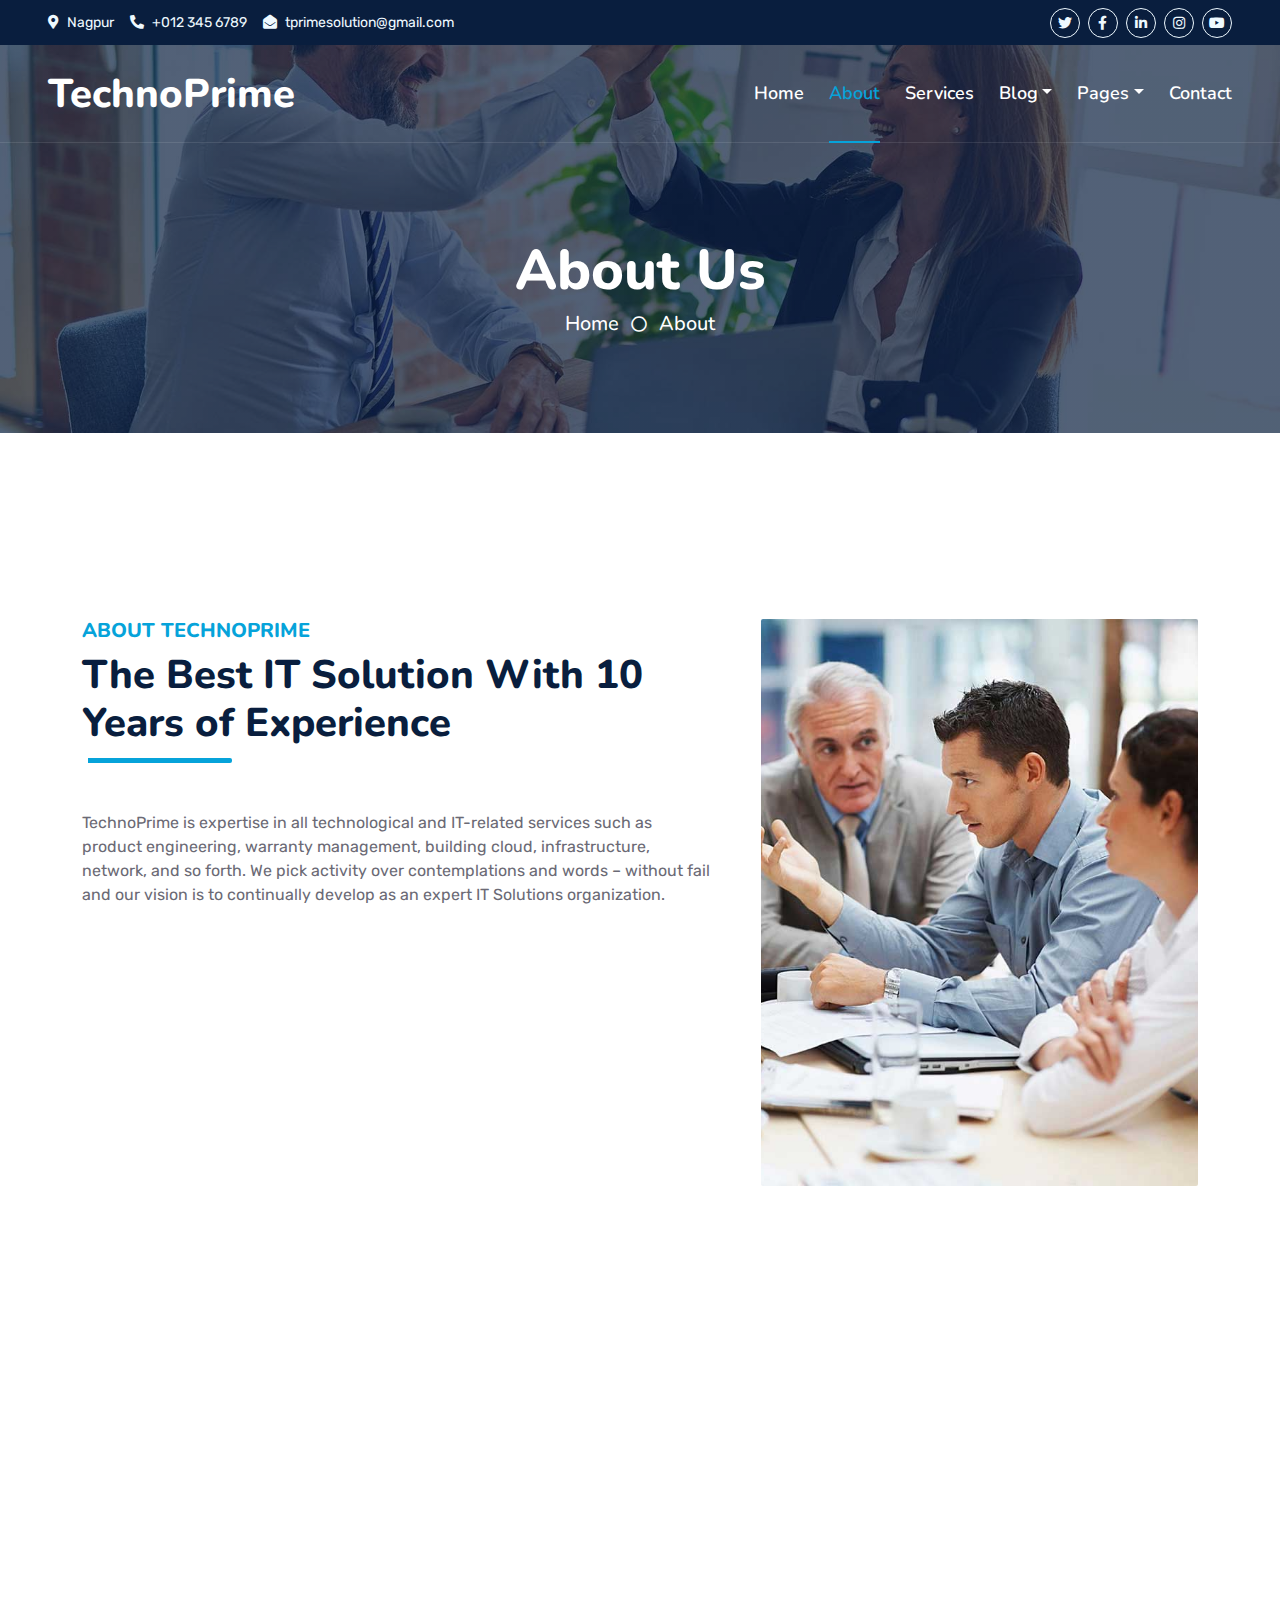
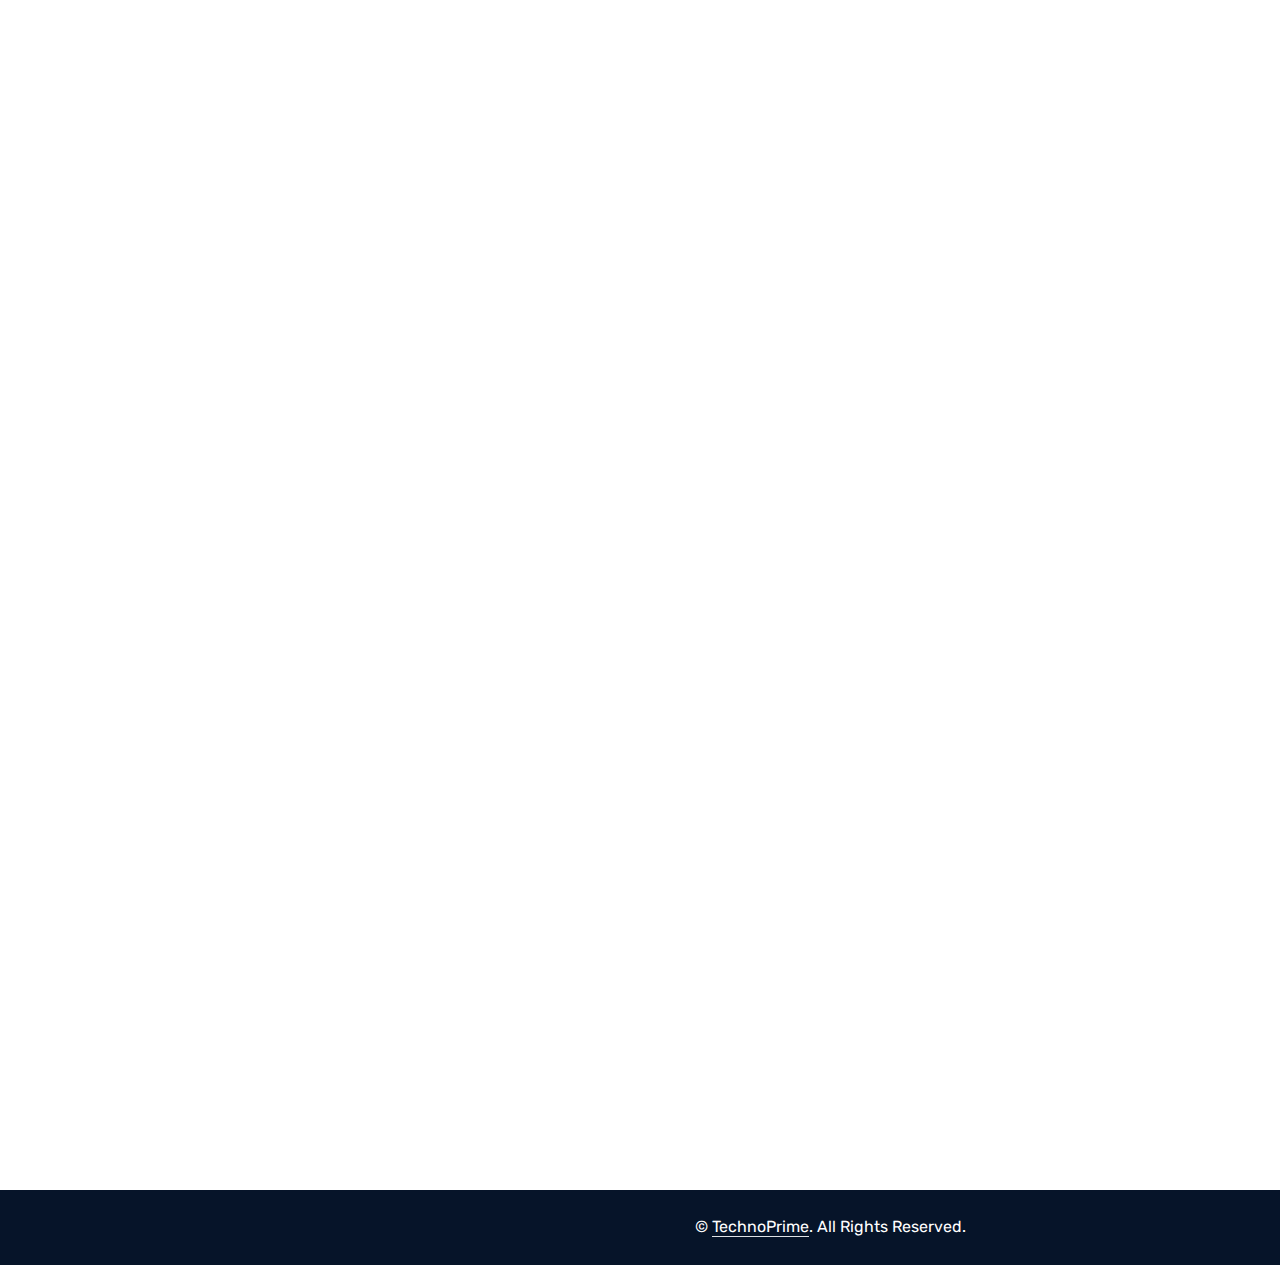
==== commit 6cf0431a: "man removed" ====
--- a/about.html
+++ b/about.html
@@ -66,7 +66,7 @@
     <div class="container-fluid position-relative p-0">
         <nav class="navbar navbar-expand-lg navbar-dark px-5 py-3 py-lg-0">
             <a href="index.html" class="navbar-brand p-0">
-                <h1 class="m-0"><i class="fa fa-user-tie me-2"></i>TechnoPrime</h1>
+                <h1 class="m-0"> TechnoPrime</h1>
             </a>
             <button class="navbar-toggler" type="button" data-bs-toggle="collapse" data-bs-target="#navbarCollapse">
                 <span class="fa fa-bars"></span>
@@ -264,7 +264,7 @@
                 <div class="col-lg-4 col-md-6 footer-about">
                     <div class="d-flex flex-column align-items-center justify-content-center text-center h-100 bg-primary p-4">
                         <a href="index.html" class="navbar-brand">
-                            <h1 class="m-0 text-white"><i class="fa fa-user-tie me-2"></i>TechnoPrime</h1>
+                            <h1 class="m-0 text-white"> TechnoPrime</h1>
                         </a>
                         <p class="mt-3 mb-4">We run all kinds of IT services that vow your success</p>
                         <form action="">
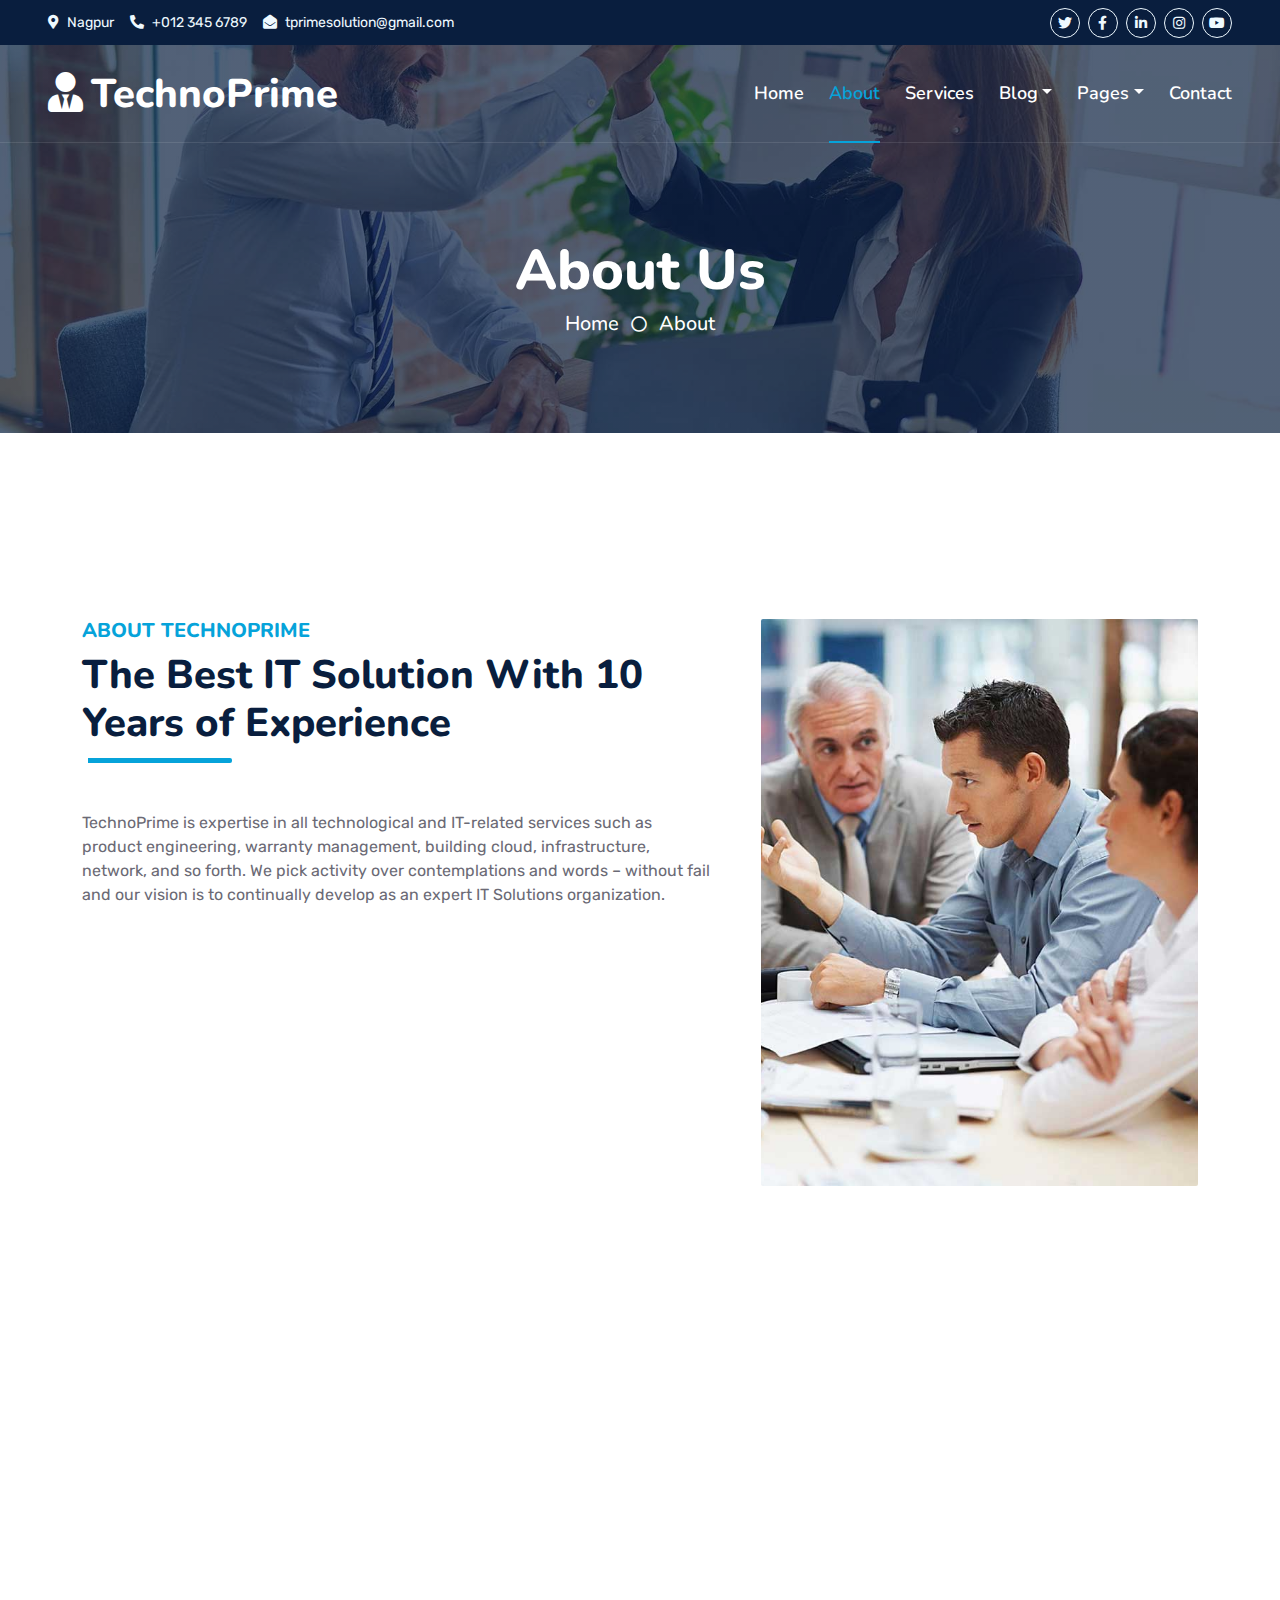
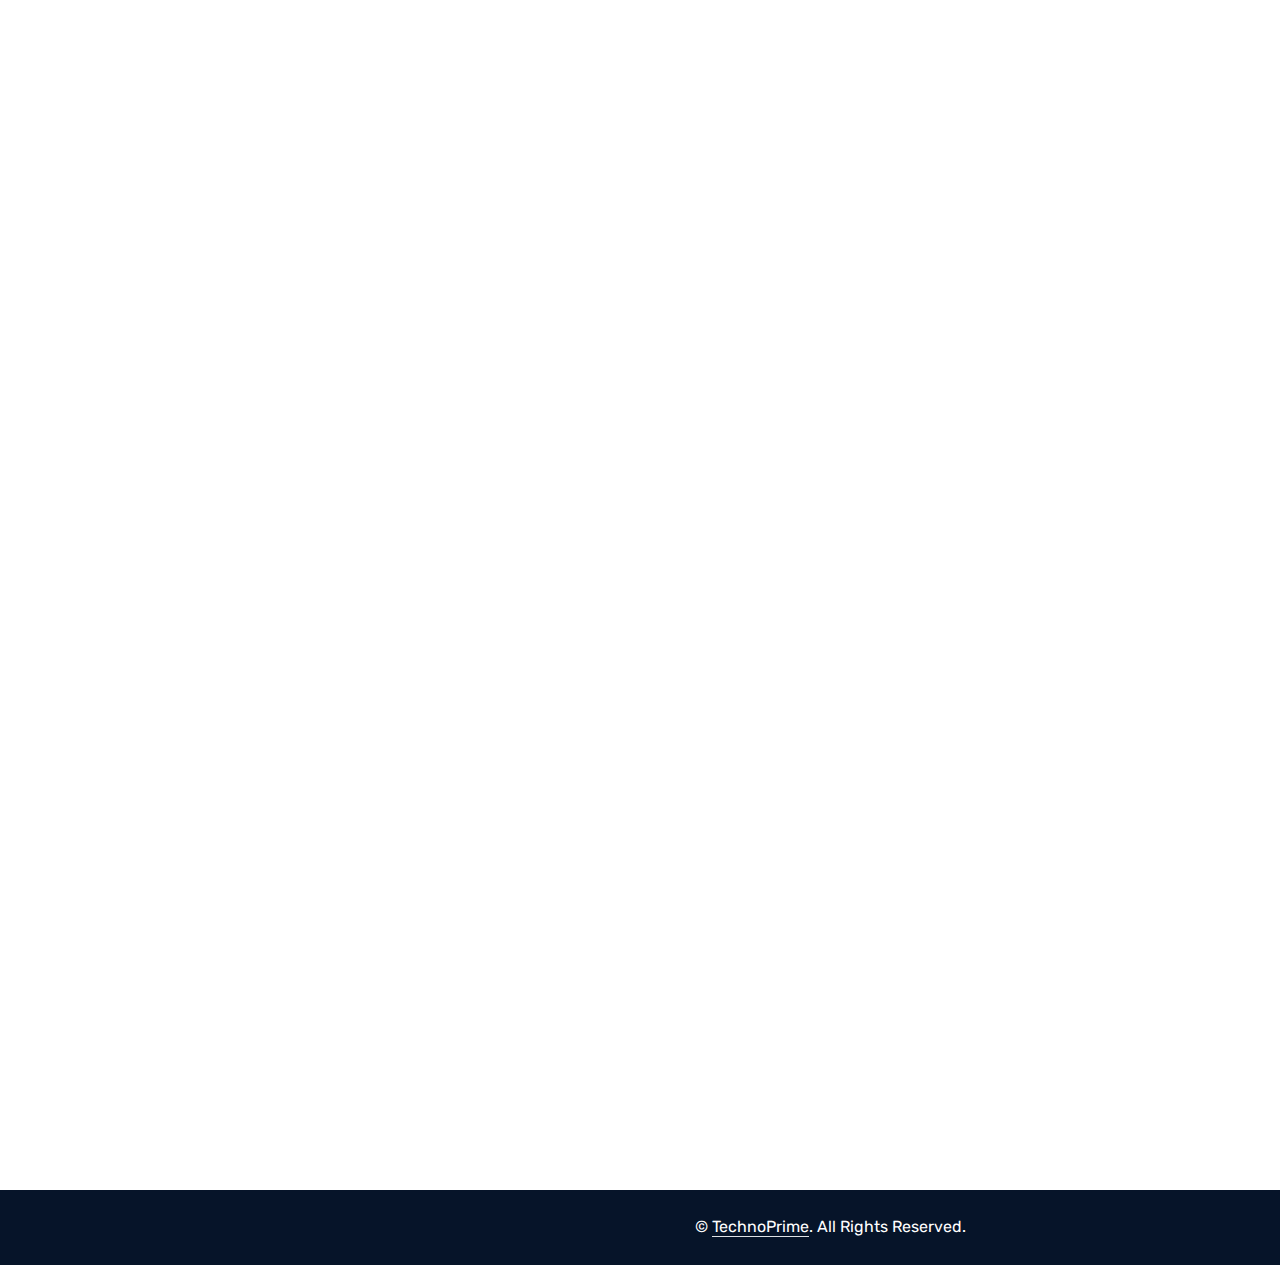
==== commit 225c9fcf: "update" ====
--- a/about.html
+++ b/about.html
@@ -66,7 +66,7 @@
     <div class="container-fluid position-relative p-0">
         <nav class="navbar navbar-expand-lg navbar-dark px-5 py-3 py-lg-0">
             <a href="index.html" class="navbar-brand p-0">
-                <h1 class="m-0"> TechnoPrime</h1>
+                <h1 class="m-0"><i class="fa fa-user-tie me-2"></i>TechnoPrime</h1>
             </a>
             <button class="navbar-toggler" type="button" data-bs-toggle="collapse" data-bs-target="#navbarCollapse">
                 <span class="fa fa-bars"></span>
@@ -264,7 +264,7 @@
                 <div class="col-lg-4 col-md-6 footer-about">
                     <div class="d-flex flex-column align-items-center justify-content-center text-center h-100 bg-primary p-4">
                         <a href="index.html" class="navbar-brand">
-                            <h1 class="m-0 text-white"> TechnoPrime</h1>
+                            <h1 class="m-0 text-white"><i class="fa fa-user-tie me-2"></i>TechnoPrime</h1>
                         </a>
                         <p class="mt-3 mb-4">We run all kinds of IT services that vow your success</p>
                         <form action="">
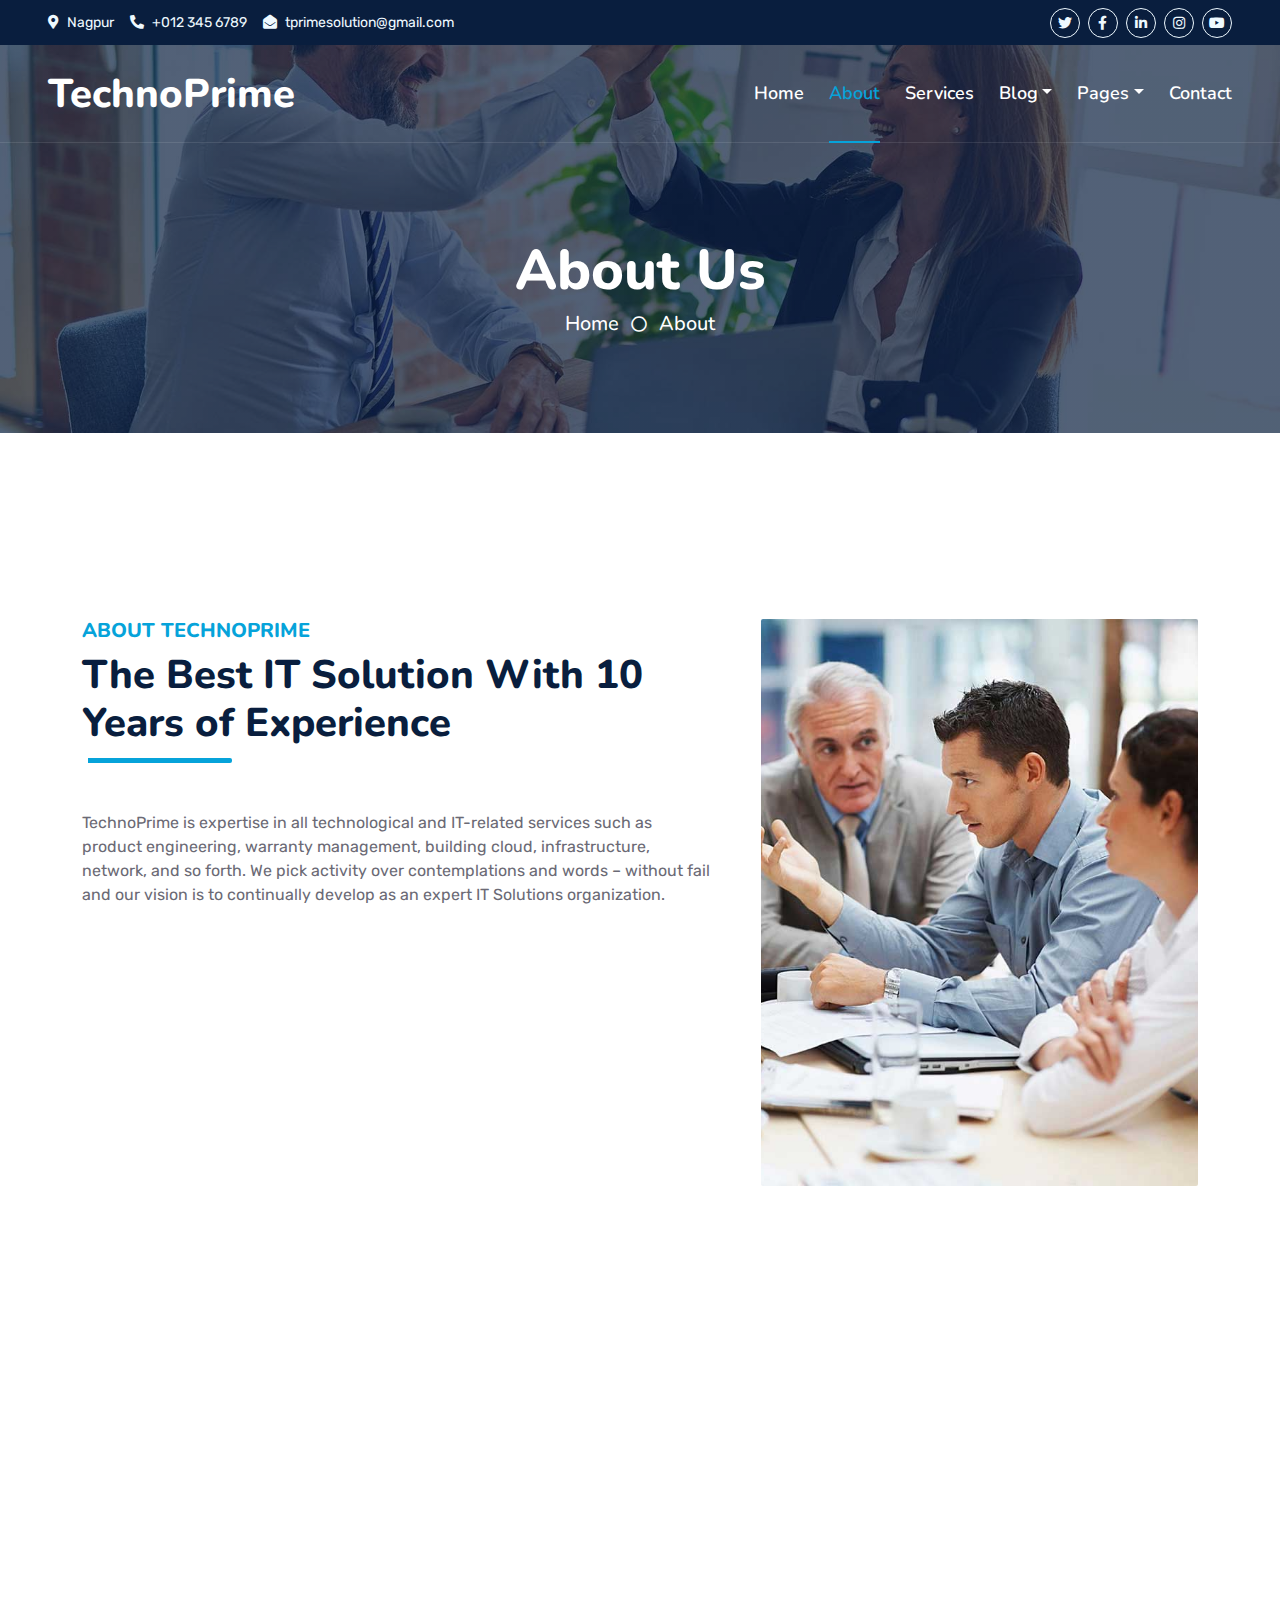
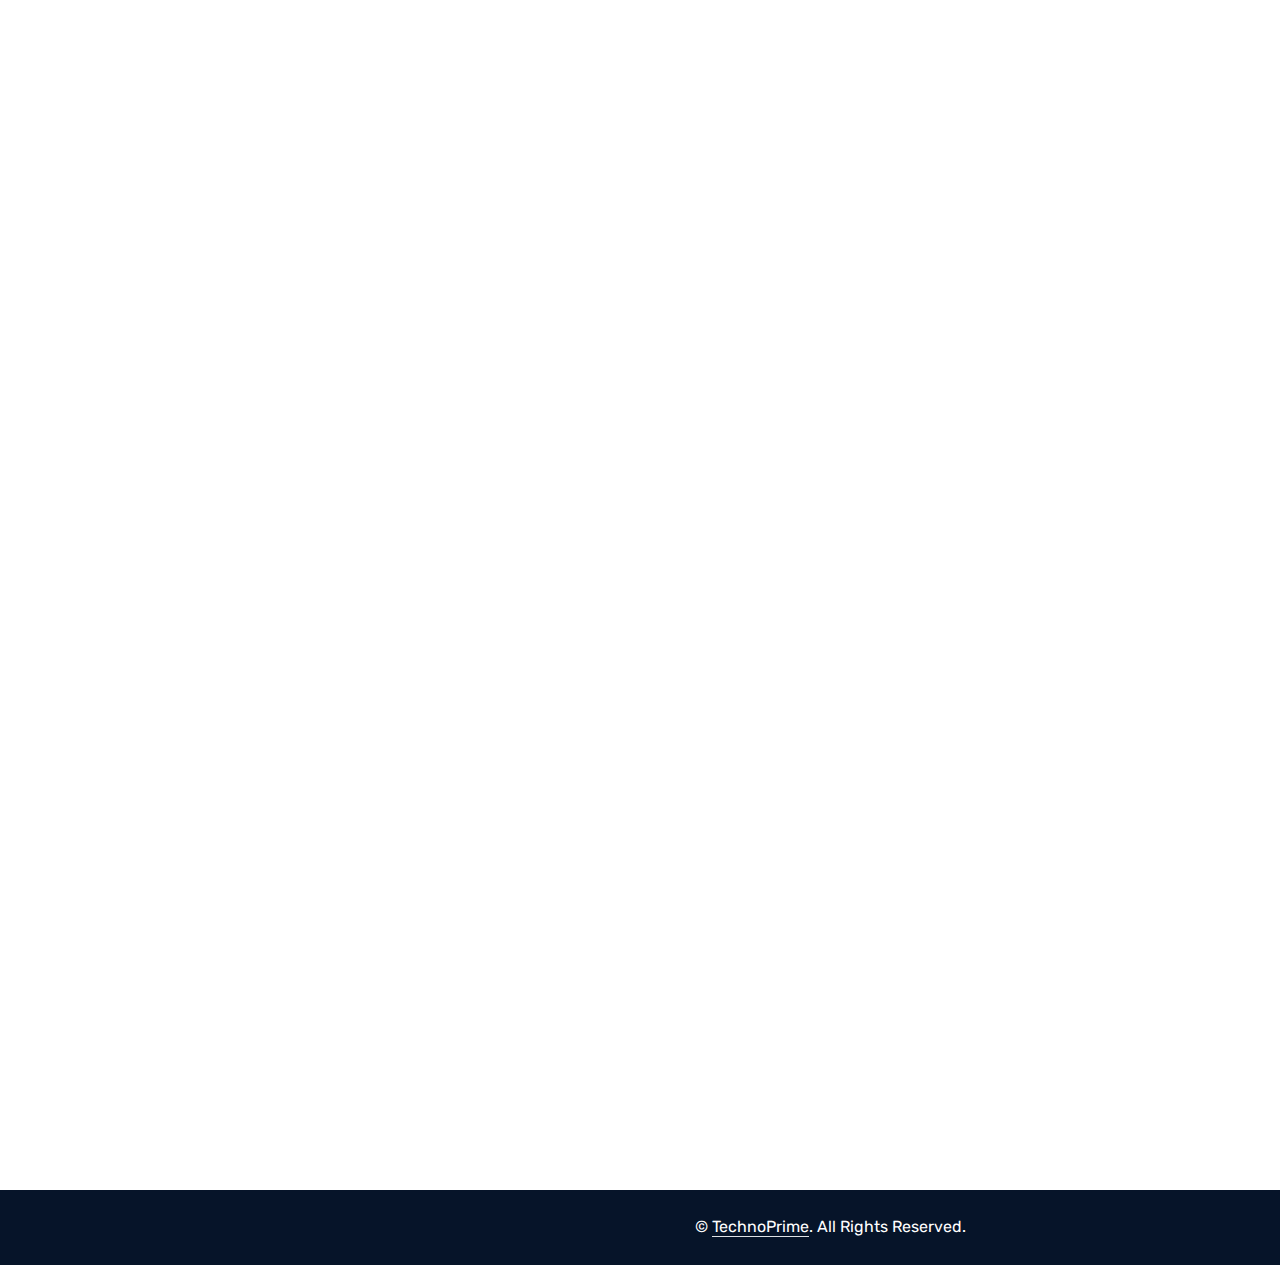
==== commit 8b093310: "logo removed" ====
--- a/about.html
+++ b/about.html
@@ -66,7 +66,7 @@
     <div class="container-fluid position-relative p-0">
         <nav class="navbar navbar-expand-lg navbar-dark px-5 py-3 py-lg-0">
             <a href="index.html" class="navbar-brand p-0">
-                <h1 class="m-0"><i class="fa fa-user-tie me-2"></i>TechnoPrime</h1>
+                <h1 class="m-0"> TechnoPrime</h1>
             </a>
             <button class="navbar-toggler" type="button" data-bs-toggle="collapse" data-bs-target="#navbarCollapse">
                 <span class="fa fa-bars"></span>
@@ -264,7 +264,7 @@
                 <div class="col-lg-4 col-md-6 footer-about">
                     <div class="d-flex flex-column align-items-center justify-content-center text-center h-100 bg-primary p-4">
                         <a href="index.html" class="navbar-brand">
-                            <h1 class="m-0 text-white"><i class="fa fa-user-tie me-2"></i>TechnoPrime</h1>
+                            <h1 class="m-0 text-white"> TechnoPrime</h1>
                         </a>
                         <p class="mt-3 mb-4">We run all kinds of IT services that vow your success</p>
                         <form action="">
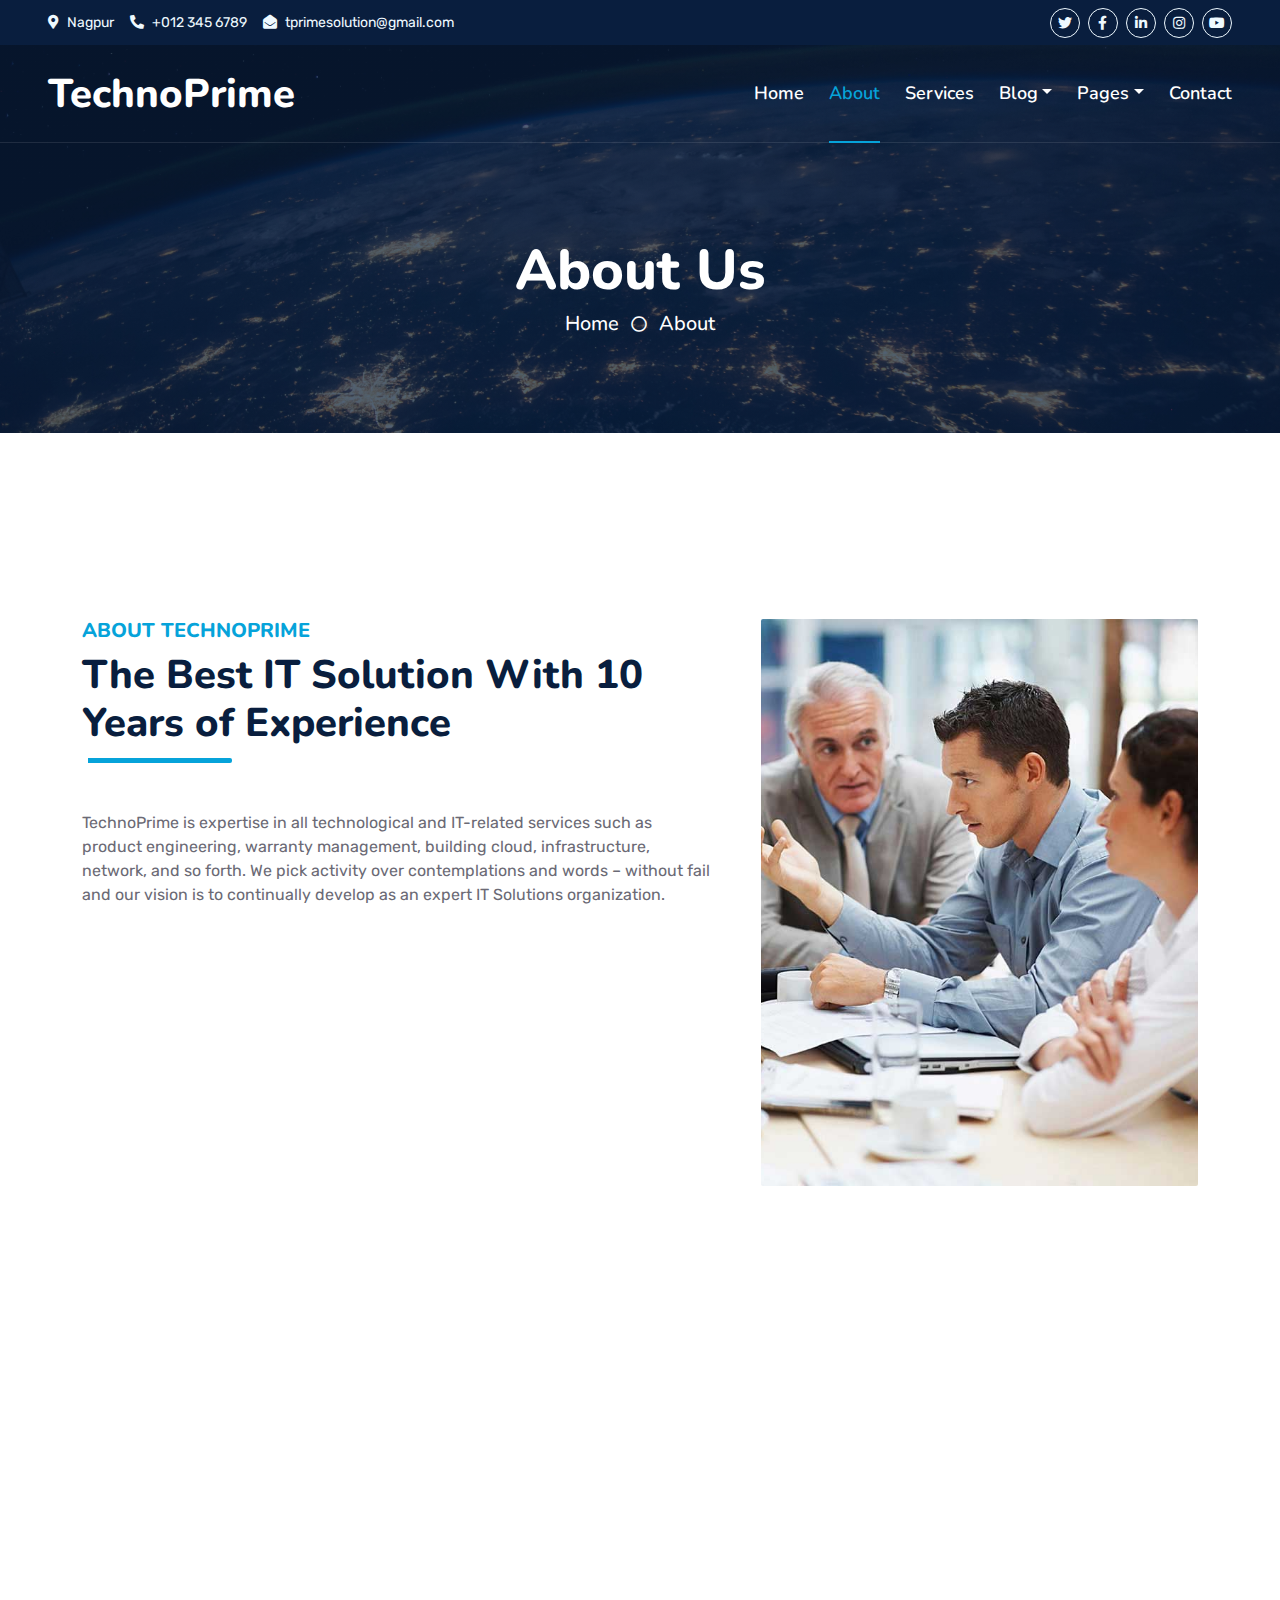
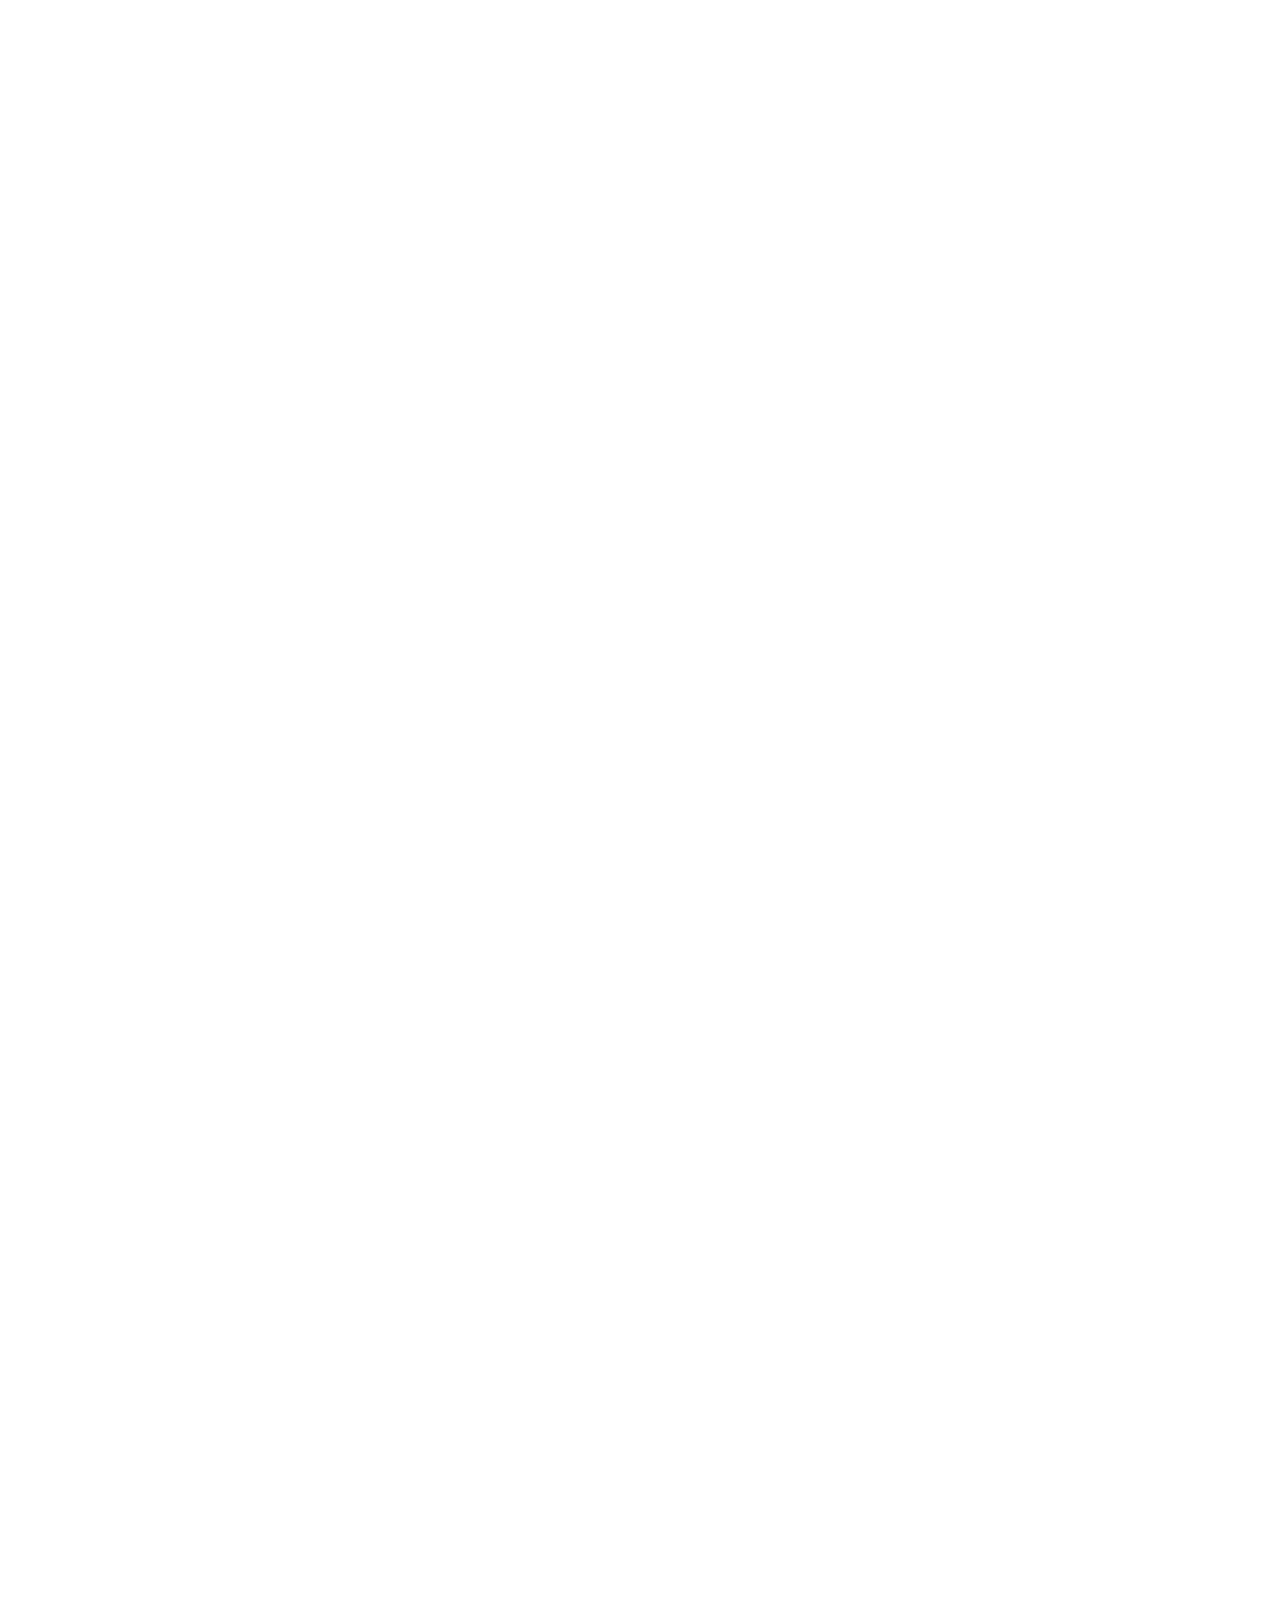
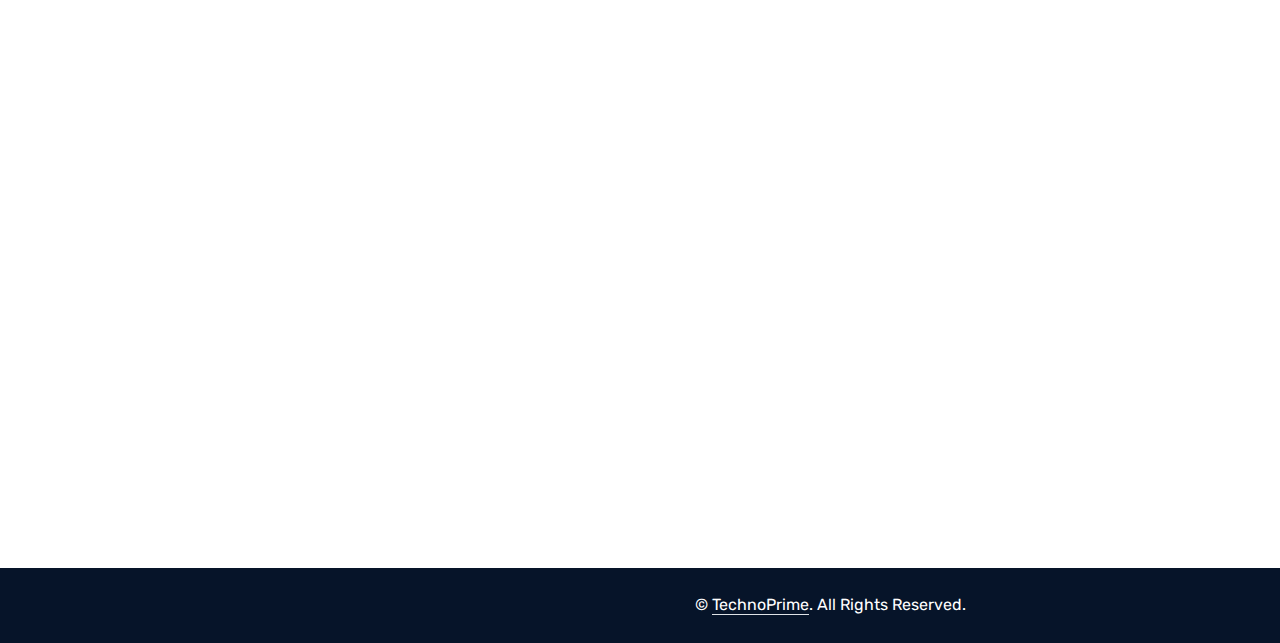
==== commit 58db7c8d: "images update" ====
--- a/about.html
+++ b/about.html
@@ -171,6 +171,70 @@
     <!-- About End -->
 
 
+
+        <!-- core values Start -->
+        <div class="container-fluid py-5 wow fadeInUp" data-wow-delay="0.1s">
+            <div class="container py-5">
+                <div class="section-title text-center position-relative pb-3 mb-5 mx-auto" style="max-width: 600px;">
+                    <h5 class="fw-bold text-primary text-uppercase">Our Core Values</h5>
+                    <h1 class="mb-0">We embody a culture of continues learning, driven by an endless thirst for knowledge and fueled by unwavering integrity.</h1>
+                </div>
+                <div class="row g-5">
+                    <div class="col-lg-3 col-md-6 wow zoomIn" data-wow-delay="0.3s">
+                        <div class="service-item bg-light rounded d-flex flex-column align-items-center justify-content-center text-center p-4" style="height: 450px;">
+                            <div class="service-icon">
+                                <i class="fa fa-shield-alt text-white"></i>
+                            </div>
+                            <h4 class="mb-3">Knowledge Propels Growth</h4>
+                            <p class="m-0">Recognizing that continuous learning and expertise are catalysts for progress and development. </p>
+                            <a class="btn btn-lg btn-primary rounded" href="">
+                                <i class="bi bi-arrow-right"></i>
+                            </a>
+                        </div>
+                    </div>
+                    <div class="col-lg-3 col-md-6 wow zoomIn" data-wow-delay="0.6s">
+                        <!-- <div class="service-item bg-light rounded d-flex flex-column align-items-center justify-content-center text-center"> -->
+                            <div class="service-item bg-light rounded d-flex flex-column align-items-center justify-content-center text-center p-4" style="height: 450px;">
+                            <div class="service-icon">
+                                <i class="fa fa-shield-alt text-white"></i>
+                                <!-- <img src="img/book.png" alt="Service Icon" width="50"> -->
+                            </div>
+                            <h4 class="mb-3">Unwavering Commitment to Ethics</h4>
+                            <p class="m-0">Upholding integrity, honesty, and transparency in all aspects of our operations.</p>
+                            <a class="btn btn-lg btn-primary rounded" href="">
+                                <i class="bi bi-arrow-right"></i>
+                            </a>
+                        </div>
+                    </div>
+                    <div class="col-lg-3 col-md-6 wow zoomIn" data-wow-delay="0.3s">
+                        <div class="service-item bg-light rounded d-flex flex-column align-items-center justify-content-center text-center p-4" style="height: 450px;">
+                            <div class="service-icon">
+                                <i class="fab fa-android text-white"></i>
+                            </div>
+                            <h4 class="mb-3">Lead by Focus</h4>
+                            <p class="m-0">Striving for innovation and credibility in the realm of DevSecOps, ensuring that our promises are consistently delivered upon.</p>
+                            <a class="btn btn-lg btn-primary rounded" href="">
+                                <i class="bi bi-arrow-right"></i>
+                            </a>
+                        </div>
+                    </div>
+                    <div class="col-lg-3 col-md-6 wow zoomIn" data-wow-delay="0.6s">
+                        <div class="service-item bg-light rounded d-flex flex-column align-items-center justify-content-center text-center p-4" style="height: 450px;">
+                            <div class="service-icon">
+                                <i class="fab fa-android text-white"></i>
+                            </div>
+                            <h4 class="mb-3">Driving Customer Excellence</h4>
+                            <p class="m-0">We achieve excellence by deeply understanding client needs and consistently exceeding expectations with exceptional, proactive service.</p>
+                            <a class="btn btn-lg btn-primary rounded" href="">
+                                <i class="bi bi-arrow-right"></i>
+                            </a>
+                        </div>
+                    </div>
+                </div>
+            </div>
+        </div>
+        <!-- core values End -->
+
     <!-- Team Start -->
     <div class="container-fluid py-5 wow fadeInUp" data-wow-delay="0.1s">
         <div class="container py-5">
